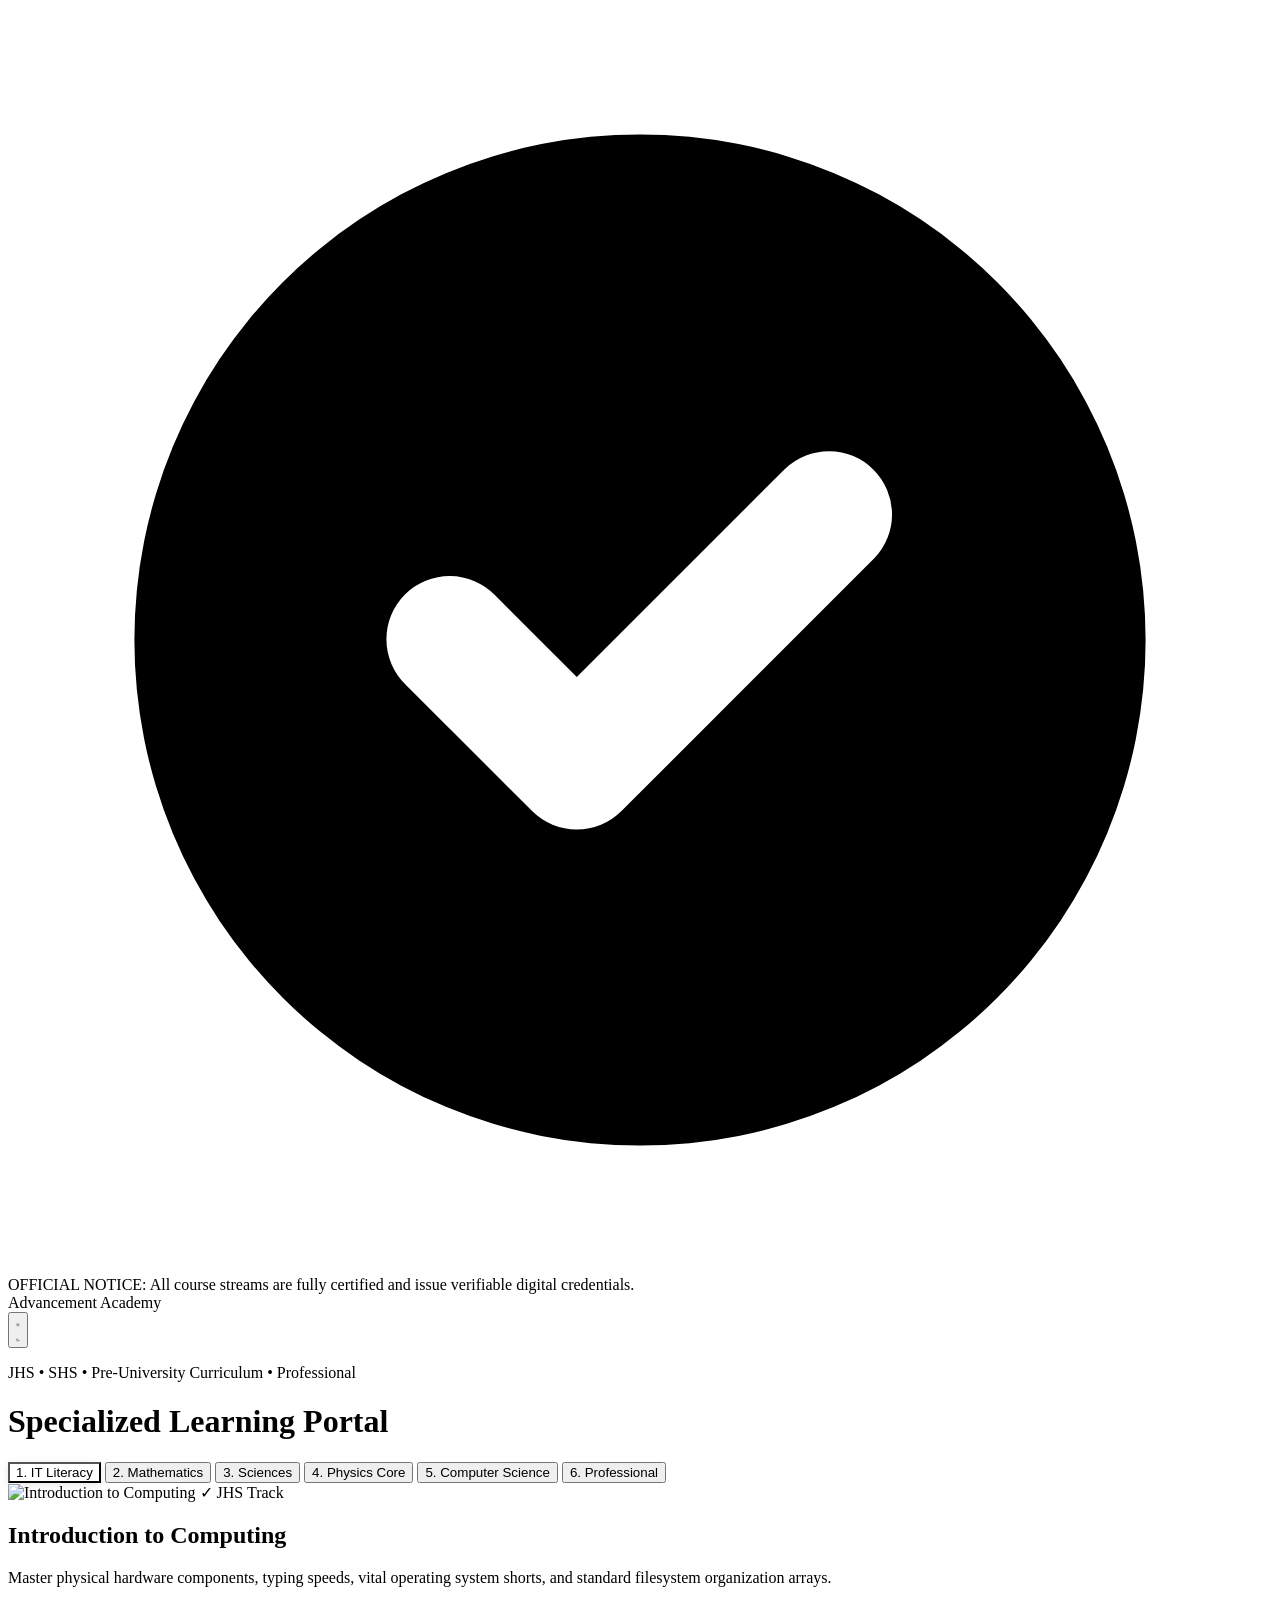
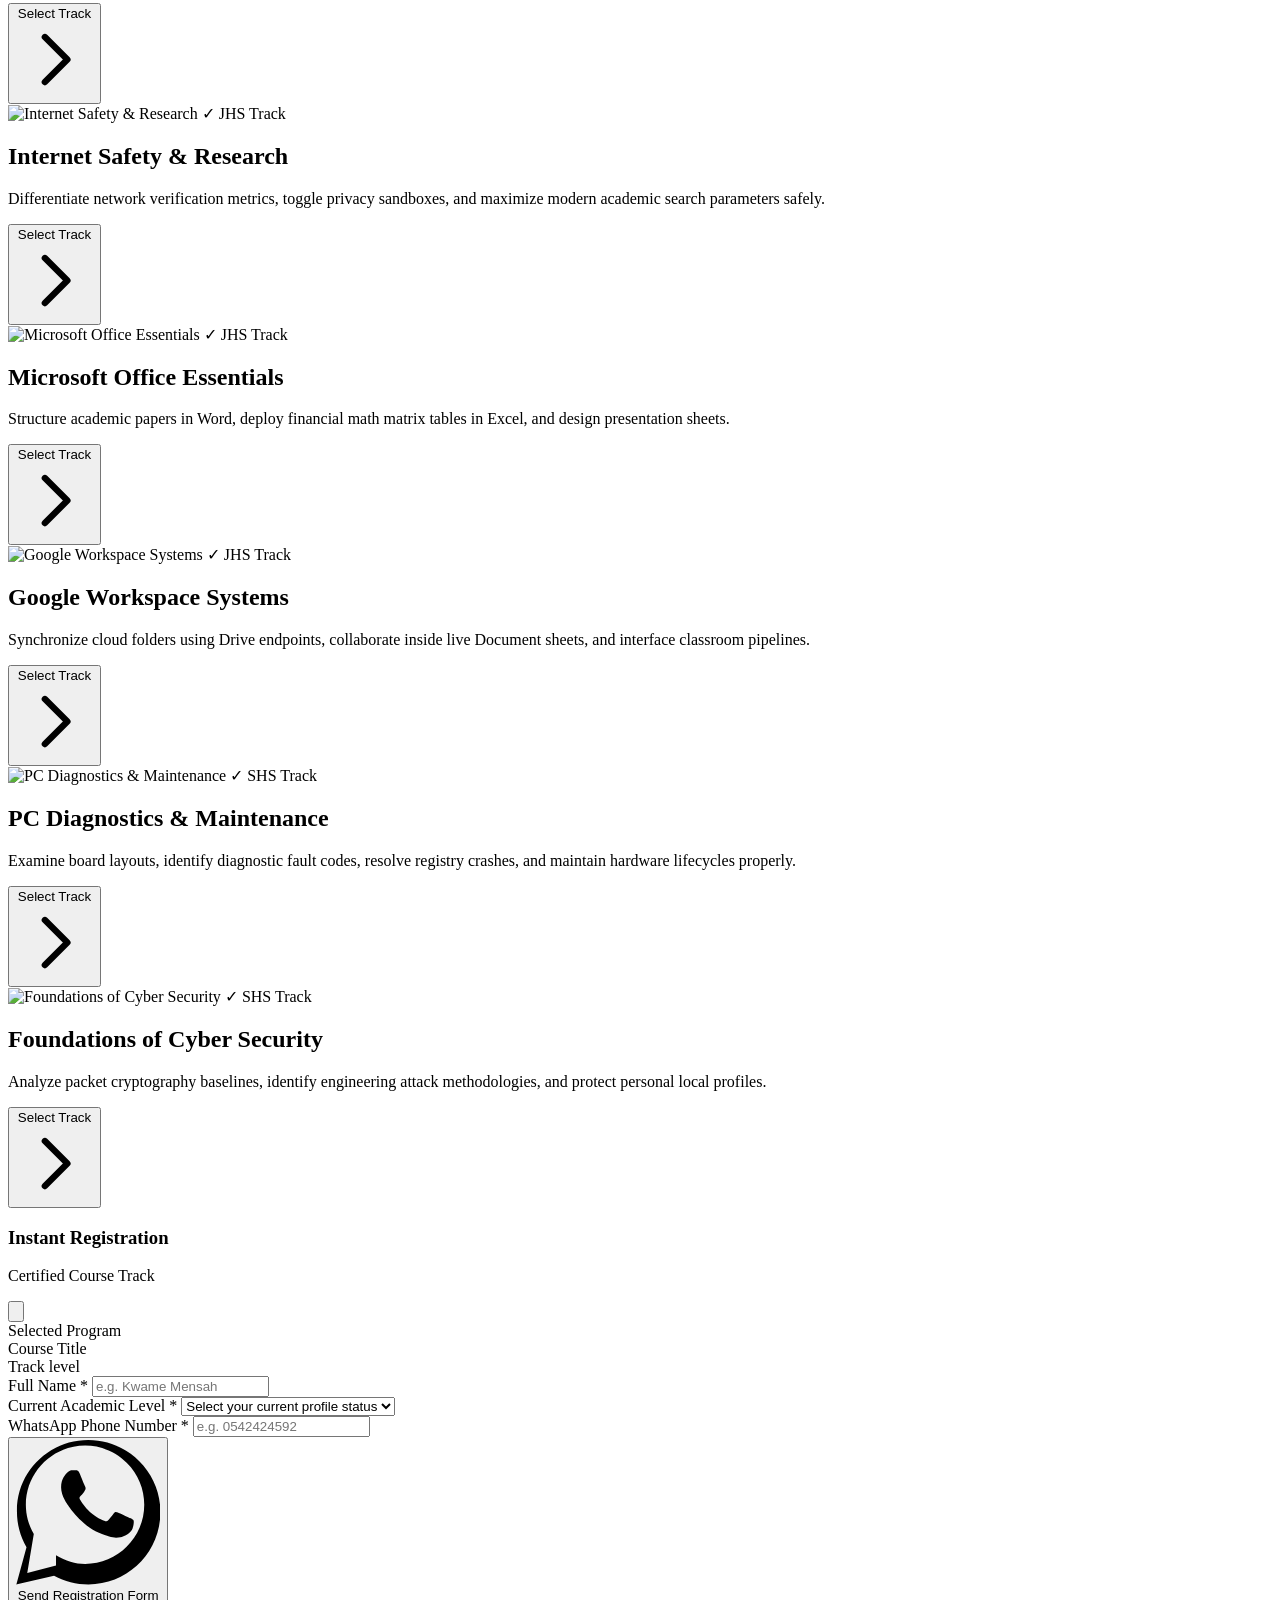
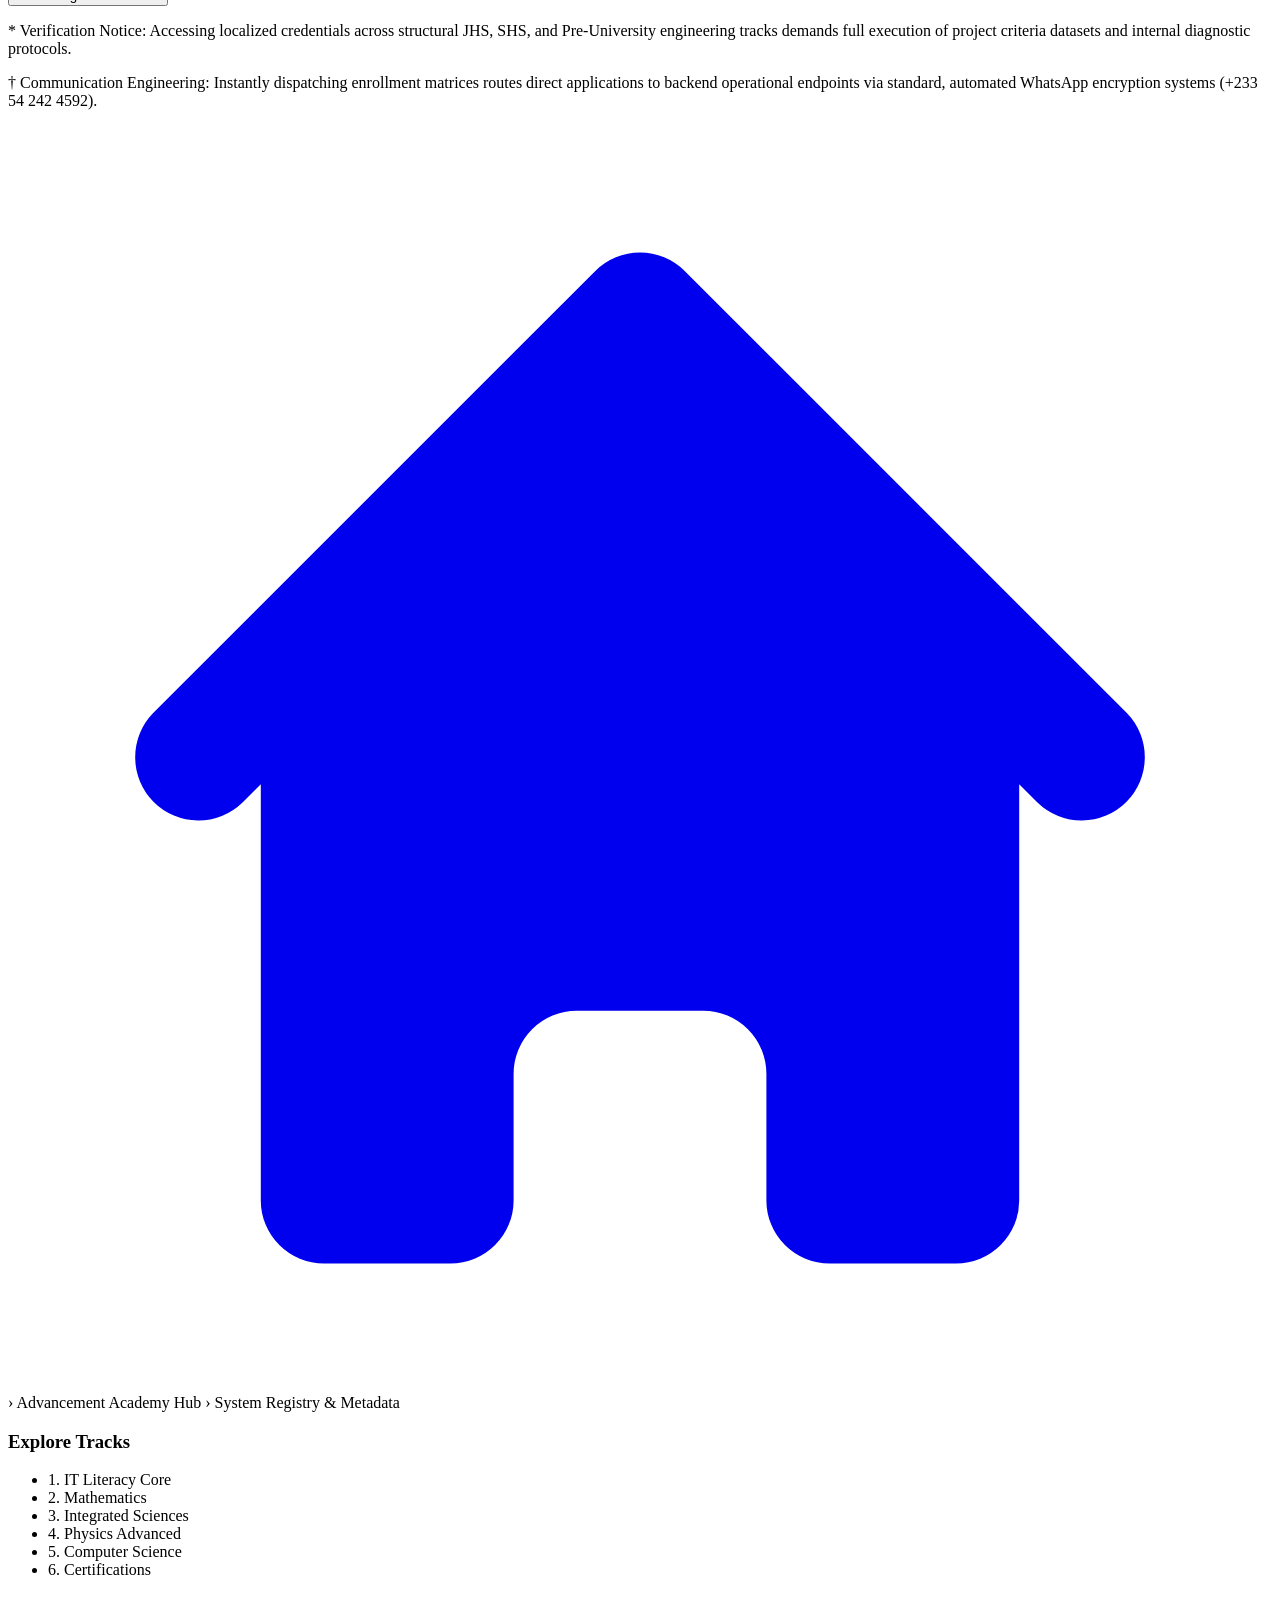
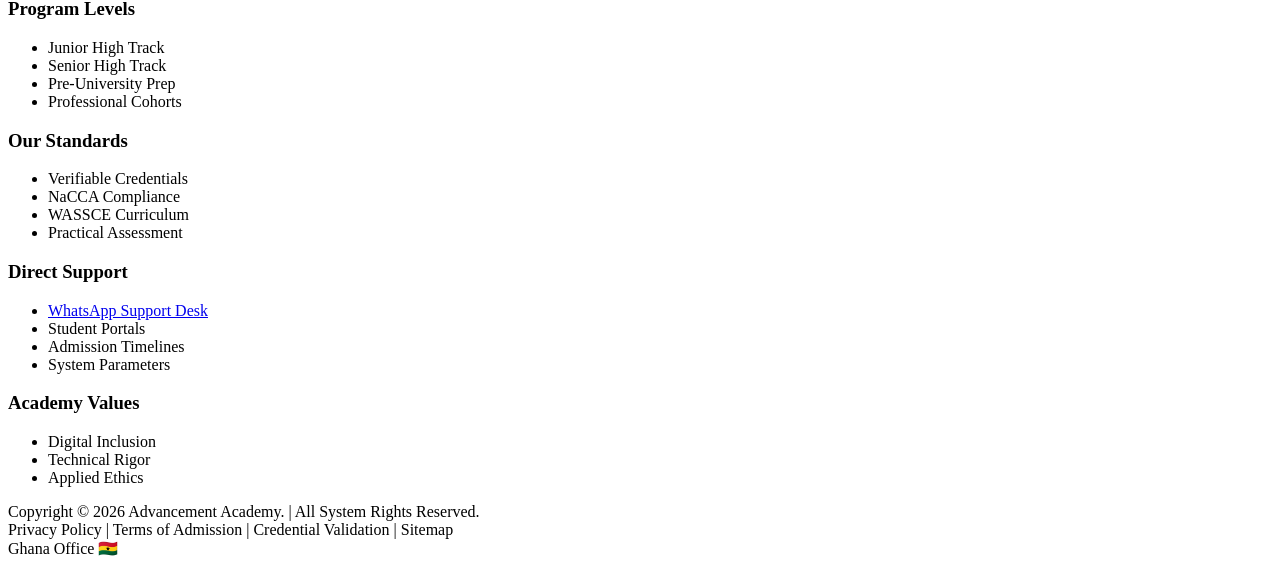
==== courses.html @ 8764e6cf "Add files via upload" ====
<!DOCTYPE html>
<html lang="en" class="scroll-behavior-smooth">
<head>
    <meta charset="UTF-8">
    <meta name="viewport" content="width=device-width, initial-scale=1.0">
    <title>Advancement Academy Hub</title>
    <script src="https://cdn.tailwindcss.com"></script>
    <link rel="shortcut icon" href="./logo.png" type="image/x-icon">
    <link rel="manifest" href="./manifest.json">
    <script>
        // Inline script to prevent theme flashing on load
        if (localStorage.getItem('theme') === 'dark' || (!('theme' in localStorage) && window.matchMedia('(prefers-color-scheme: dark)').matches)) {
            document.documentElement.classList.add('dark');
        } else {
            document.documentElement.classList.remove('dark');
        }
        
        tailwind.config = {
            darkMode: 'class',
            theme: {
                extend: {
                    fontFamily: {
                        sans: ['-apple-system', 'BlinkMacSystemFont', '"Segoe UI"', 'Roboto', 'Helvetica', 'Arial', 'sans-serif'],
                    },
                },
            },
        }
    </script>
    <style>
        .category-btn.active {
            background-color: #ffffff;
            color: #000000;
            box-shadow: 0 2px 8px rgba(0, 0, 0, 0.1);
        }
        .dark .category-btn.active {
            background-color: #2c2c2e;
            color: #ffffff;
            box-shadow: 0 2px 8px rgba(0, 0, 0, 0.4);
        }
        .scrollbar-none::-webkit-scrollbar { display: none; }
        .scrollbar-none { -ms-overflow-style: none; scrollbar-width: none; }

        

         /* Precision Micro-animations on interactive target vectors */
        .apple-footer-link {
            transition: color 0.25s cubic-bezier(0.25, 0.46, 0.45, 0.94), transform 0.2s cubic-bezier(0.25, 0.46, 0.45, 0.94);
            cursor: pointer;
        }
        .apple-footer-link:hover {
            transform: translateX(3px);
        }
        .scrollbar-none::-webkit-scrollbar { display: none; }
        .scrollbar-none { -ms-overflow-style: none; scrollbar-width: none; }

    </style>
</head>
<body class="bg-[#f5f5f7] dark:bg-[#1c1c1e] text-slate-900 dark:text-slate-100 font-sans antialiased pb-32 transition-colors duration-300">

    <div class="bg-blue-700 dark:bg-blue-900 text-white text-center py-3 px-4 text-xs font-semibold tracking-wide shadow-sm flex items-center justify-center gap-2">
        <svg class="w-4 h-4 text-yellow-400 fill-current shrink-0" viewBox="0 0 20 20"><path d="M10 2a8 8 0 100 16 8 8 0 000-16zm3.707 6.707l-4 4a1 1 0 01-1.414 0l-2-2a1 1 0 111.414-1.414L9 10.586l3.293-3.293a1 1 0 011.414 1.414z"/></svg>
        <span class="text-center">OFFICIAL NOTICE: All course streams are fully certified and issue verifiable digital credentials.</span>
    </div>

    <nav class="max-w-6xl mx-auto pt-6 px-4 sm:px-6 flex justify-between items-center">
        <div class="text-xs font-bold uppercase tracking-widest text-blue-600 dark:text-blue-400">
            Advancement Academy
        </div>
        <button onclick="toggleTheme()" class="p-2.5 bg-black/[0.04] dark:bg-white/[0.08] hover:bg-black/[0.08] dark:hover:bg-white/[0.15] rounded-full transition-all focus:outline-none" aria-label="Toggle Dark Mode">
            <svg id="theme-sun" class="w-5 h-5 text-yellow-400 hidden" fill="none" stroke="currentColor" stroke-width="2" viewBox="0 0 24 24"><path stroke-linecap="round" stroke-linejoin="round" d="M12 3v1m0 16v1m9-9h-1M4 12H3m15.364-6.364l-.707.707M6.343 17.657l-.707.707m12.728 0l-.707-.707M6.343 6.343l-.707-.707M14 12a2 2 0 11-4 0 2 2 0 014 0z"/></svg>
            <svg id="theme-moon" class="w-5 h-5 text-slate-700" fill="none" stroke="currentColor" stroke-width="2" viewBox="0 0 24 24"><path stroke-linecap="round" stroke-linejoin="round" d="M20.354 15.354A9 9 0 018.646 3.646 9.003 9.003 0 0012 21a9.003 9.003 0 008.354-5.646z"/></svg>
        </button>
    </nav>

    <header class="max-w-6xl mx-auto pt-8 px-4 sm:px-6 text-center md:text-left">
        <p class="text-xs font-bold uppercase tracking-wider text-slate-500 dark:text-slate-400 mb-1">JHS • SHS • Pre-University Curriculum • Professional</p>
        <h1 class="text-3xl sm:text-4xl md:text-5xl font-black tracking-tight mb-8 text-black dark:text-white">Specialized Learning Portal</h1>
        
        <div class="bg-black/[0.05] dark:bg-white/[0.05] p-1 rounded-2xl flex items-center gap-1 w-full overflow-x-auto scrollbar-none">
            <button onclick="filterCategory('it')" id="btn-it" class="category-btn active px-4 py-2.5 text-xs sm:text-sm font-semibold tracking-tight rounded-xl transition-all duration-200 focus:outline-none whitespace-nowrap flex-1 text-center">
                1. IT Literacy
            </button>
            <button onclick="filterCategory('math')" id="btn-math" class="category-btn text-slate-600 dark:text-slate-400 hover:text-black dark:hover:text-white px-4 py-2.5 text-xs sm:text-sm font-semibold tracking-tight rounded-xl transition-all duration-200 focus:outline-none whitespace-nowrap flex-1 text-center">
                2. Mathematics
            </button>
            <button onclick="filterCategory('science')" id="btn-science" class="category-btn text-slate-600 dark:text-slate-400 hover:text-black dark:hover:text-white px-4 py-2.5 text-xs sm:text-sm font-semibold tracking-tight rounded-xl transition-all duration-200 focus:outline-none whitespace-nowrap flex-1 text-center">
                3. Sciences
            </button>
            <button onclick="filterCategory('physics')" id="btn-physics" class="category-btn text-slate-600 dark:text-slate-400 hover:text-black dark:hover:text-white px-4 py-2.5 text-xs sm:text-sm font-semibold tracking-tight rounded-xl transition-all duration-200 focus:outline-none whitespace-nowrap flex-1 text-center">
                4. Physics Core
            </button>
            <button onclick="filterCategory('cs')" id="btn-cs" class="category-btn text-slate-600 dark:text-slate-400 hover:text-black dark:hover:text-white px-4 py-2.5 text-xs sm:text-sm font-semibold tracking-tight rounded-xl transition-all duration-200 focus:outline-none whitespace-nowrap flex-1 text-center">
                5. Computer Science
            </button>
            <button onclick="filterCategory('professional')" id="btn-professional" class="category-btn text-slate-600 dark:text-slate-400 hover:text-black dark:hover:text-white px-4 py-2.5 text-xs sm:text-sm font-semibold tracking-tight rounded-xl transition-all duration-200 focus:outline-none whitespace-nowrap flex-1 text-center">
                6. Professional
            </button>
        </div>
    </header>

    <main class="max-w-6xl mx-auto px-4 sm:px-6 mt-10">
        <div id="courses-grid" class="grid grid-cols-1 sm:grid-cols-2 lg:grid-cols-3 gap-6 sm:gap-8">
            </div>
    </main>

    <div id="form-modal" class="fixed inset-0 bg-black/70 backdrop-blur-md z-50 flex items-end sm:items-center justify-center p-0 sm:p-4 hidden opacity-0 transition-opacity duration-300">
        <div class="bg-white dark:bg-[#1a1a1c] w-full max-w-md rounded-t-3xl sm:rounded-3xl overflow-hidden shadow-2xl border-t sm:border border-black/10 dark:border-white/10 flex flex-col transform translate-y-full sm:translate-y-0 sm:scale-95 transition-transform duration-300" id="modal-content">
            
            <div class="px-6 py-5 border-b border-black/[0.08] dark:border-white/[0.08] flex justify-between items-center bg-white dark:bg-[#1a1a1c]">
                <div>
                    <h3 class="font-bold text-xl tracking-tight text-slate-900 dark:text-white">Instant Registration</h3>
                    <p class="text-xs text-emerald-600 dark:text-emerald-400 font-bold mt-0.5 flex items-center gap-1">
                        <span class="w-2 h-2 rounded-full bg-emerald-500 inline-block animate-pulse"></span> Certified Course Track
                    </p>
                </div>
                <button onclick="closeModal()" class="p-2 bg-black/[0.05] dark:bg-white/[0.05] hover:bg-black/[0.1] dark:hover:bg-white/[0.1] rounded-full transition-colors focus:outline-none">
                    <svg class="w-5 h-5 text-slate-700 dark:text-slate-300" fill="none" stroke="currentColor" viewBox="0 0 24 24"><path stroke-linecap="round" stroke-linejoin="round" stroke-width="2" d="M6 18L18 6M6 6l12 12"/></svg>
                </button>
            </div>

            <form id="whatsapp-admission-form" onsubmit="sendWhatsAppRegistration(event)" class="p-6 space-y-4 overflow-y-auto max-h-[80vh] sm:max-h-none">
                <div class="p-4 bg-[#f5f5f7] dark:bg-white/[0.04] rounded-2xl border border-black/[0.04] dark:border-white/[0.04]">
                    <label class="block text-xs font-bold text-slate-500 dark:text-slate-400 uppercase tracking-wider mb-1">Selected Program</label>
                    <div id="target-course-title" class="font-black text-base text-slate-900 dark:text-white">Course Title</div>
                    <div id="target-course-level" class="text-xs text-blue-600 dark:text-blue-400 font-bold mt-0.5">Track level</div>
                </div>

                <div>
                    <label class="block text-xs font-bold text-slate-700 dark:text-slate-300 mb-1.5" for="student-name">Full Name *</label>
                    <input type="text" id="student-name" required class="w-full px-4 py-3 bg-[#f5f5f7] dark:bg-neutral-800 border border-slate-200 dark:border-neutral-700 focus:border-blue-500 dark:focus:border-blue-400 rounded-xl text-sm focus:ring-1 focus:ring-blue-500 dark:text-white outline-none transition-all" placeholder="e.g. Kwame Mensah">
                </div>

                <div>
                    <label class="block text-xs font-bold text-slate-700 dark:text-slate-300 mb-1.5" for="student-level">Current Academic Level *</label>
                    <select id="student-level" required class="w-full px-4 py-3 bg-[#f5f5f7] dark:bg-neutral-800 border border-slate-200 dark:border-neutral-700 rounded-xl text-sm focus:ring-1 focus:ring-blue-500 dark:text-white outline-none transition-all">
                        <option value="" disabled selected>Select your current profile status</option>
                        <option value="Junior High School Student (JHS)">Junior High School (JHS)</option>
                        <option value="Senior High School Student (SHS)">Senior High School (SHS)</option>
                        <option value="Pre-University Candidate">Pre-University Candidate</option>
                        <option value="Working Professional">Working Professional</option>
                    </select>
                </div>

                <div>
                    <label class="block text-xs font-bold text-slate-700 dark:text-slate-300 mb-1.5" for="student-phone">WhatsApp Phone Number *</label>
                    <input type="tel" id="student-phone" required class="w-full px-4 py-3 bg-[#f5f5f7] dark:bg-neutral-800 border border-slate-200 dark:border-neutral-700 rounded-xl text-sm focus:ring-1 focus:ring-blue-500 dark:text-white outline-none transition-all" placeholder="e.g. 0542424592">
                </div>

                <div class="pt-2">
                    <button type="submit" class="w-full py-4 px-4 bg-emerald-600 hover:bg-emerald-500 text-white font-bold text-sm rounded-xl transition-all duration-200 flex items-center justify-center gap-2 shadow-md">
                        <svg class="w-5 h-5 fill-current shrink-0" viewBox="0 0 24 24"><path d="M.057 24l1.687-6.163c-1.041-1.804-1.588-3.849-1.587-5.946C.06 5.348 5.397.01 12.008.01c3.202.001 6.212 1.246 8.477 3.514 2.266 2.268 3.507 5.28 3.505 8.484-.004 6.657-5.34 11.997-11.953 11.997-2.005-.001-3.973-.502-5.713-1.455L0 24zm6.59-4.846c1.6.95 3.197 1.451 4.821 1.452 5.423 0 9.835-4.409 9.838-9.83c.002-2.626-1.02-5.094-2.879-6.956-1.857-1.863-4.322-2.887-6.947-2.888-5.426 0-9.838 4.412-9.842 9.835-.001 1.713.454 3.385 1.319 4.854L1.87 22.083l4.777-1.249zm12.311-6.155c-.297-.149-1.758-.867-2.03-.967-.273-.099-.471-.148-.67.15-.197.297-.767.966-.94 1.164-.173.199-.347.223-.644.075-.297-.15-1.255-.462-2.39-1.475-.883-.788-1.48-1.761-1.653-2.059-.173-.297-.018-.458.13-.606.134-.133.297-.347.446-.521.151-.174.2-.298.3-.496.099-.198.05-.371-.025-.521-.075-.148-.67-1.613-.918-2.21-.242-.584-.487-.504-.67-.514-.172-.008-.371-.01-.57-.01-.198 0-.52.074-.792.372-.272.297-1.04 1.016-1.04 2.479 0 1.462 1.065 2.875 1.213 3.074.149.198 2.095 3.2 5.076 4.487.709.306 1.263.489 1.694.626.712.226 1.36.194 1.872.118.571-.085 1.758-.719 2.006-1.413.248-.695.248-1.29.173-1.414-.074-.124-.272-.223-.57-.372z"/></svg>
                        Send Registration Form
                    </button>
                </div>
            </form>
        </div>
    </div>

    <!-- BEGIN STANDALONE APPLE-STYLE DARK FOOTER -->
    <footer class="w-full bg-[#1c1c1e] text-[#f5f5f7]/50 text-[12px] font-normal border-t border-neutral-800 antialiased font-sans transition-all duration-300">
        <div class="max-w-6xl mx-auto px-4 sm:px-6 pt-8 pb-12">
            
            <!-- Legal Compliance / Fine Print Footnotes -->
            <section class="space-y-3 pb-6 border-b border-neutral-800 tracking-tight leading-relaxed text-[#f5f5f7]/35">
                <p>* Verification Notice: Accessing localized credentials across structural JHS, SHS, and Pre-University engineering tracks demands full execution of project criteria datasets and internal diagnostic protocols.</p>
                <p>† Communication Engineering: Instantly dispatching enrollment matrices routes direct applications to backend operational endpoints via standard, automated WhatsApp encryption systems (+233 54 242 4592).</p>
            </section>

            <!-- Apple-Style Interactive Hierarchical Breadcrumb Trail -->
            <div class="py-5 flex items-center flex-wrap gap-2 text-[#f5f5f7]/70">
                <a href="#" class="hover:text-blue-400 transition-colors duration-200">
                    <svg class="w-3.5 h-3.5" fill="currentColor" viewBox="0 0 20 20">
                        <path d="M10.707 2.293a1 1 0 00-1.414 0l-7 7a1 1 0 001.414 1.414L4 10.414V17a1 1 0 001 1h2a1 1 0 001-1v-2a1 1 0 011-1h2a1 1 0 011 1v2a1 1 0 001 1h2a1 1 0 001-1v-6.586l.293.293a1 1 0 001.414-1.414l-7-7z"/>
                    </svg>
                </a>
                <span class="text-neutral-700 select-none">›</span>
                <span class="font-medium text-white">Advancement Academy Hub</span>
                <span class="text-neutral-700 select-none">›</span>
                <span class="text-[#f5f5f7]/35">System Registry & Metadata</span>
            </div>

            <!-- Directory Node Grid Structure -->
            <div class="grid grid-cols-2 md:grid-cols-5 gap-8 py-8 border-b border-neutral-800">
                
                <!-- Category Grouping 1: Explore Tracks -->
                <div class="space-y-4">
                    <h3 class="font-bold text-white tracking-tight text-[13px]">Explore Tracks</h3>
                    <ul class="space-y-2.5">
                        <li><span onclick="openLegalModal('it_core')" class="apple-footer-link block hover:text-blue-400">1. IT Literacy Core</span></li>
                        <li><span onclick="openLegalModal('math')" class="apple-footer-link block hover:text-blue-400">2. Mathematics</span></li>
                        <li><span onclick="openLegalModal('sciences')" class="apple-footer-link block hover:text-blue-400">3. Integrated Sciences</span></li>
                        <li><span onclick="openLegalModal('physics')" class="apple-footer-link block hover:text-blue-400">4. Physics Advanced</span></li>
                        <li><span onclick="openLegalModal('cs')" class="apple-footer-link block hover:text-blue-400">5. Computer Science</span></li>
                        <li><span onclick="openLegalModal('certifications')" class="apple-footer-link block hover:text-blue-400">6. Certifications</span></li>
                    </ul>
                </div>

                <!-- Category Grouping 2: Program Levels -->
                <div class="space-y-4">
                    <h3 class="font-bold text-white tracking-tight text-[13px]">Program Levels</h3>
                    <ul class="space-y-2.5">
                        <li><span onclick="openLegalModal('jhs_track')" class="apple-footer-link block hover:text-blue-400">Junior High Track</span></li>
                        <li><span onclick="openLegalModal('shs_track')" class="apple-footer-link block hover:text-blue-400">Senior High Track</span></li>
                        <li><span onclick="openLegalModal('pre_uni')" class="apple-footer-link block hover:text-blue-400">Pre-University Prep</span></li>
                        <li><span onclick="openLegalModal('professional_cohorts')" class="apple-footer-link block hover:text-blue-400">Professional Cohorts</span></li>
                    </ul>
                </div>

                <!-- Category Grouping 3: Our Standards -->
                <div class="space-y-4">
                    <h3 class="font-bold text-white tracking-tight text-[13px]">Our Standards</h3>
                    <ul class="space-y-2.5">
                        <li><span onclick="openLegalModal('validation')" class="apple-footer-link block hover:text-blue-400">Verifiable Credentials</span></li>
                        <li><span onclick="openLegalModal('nacca')" class="apple-footer-link block hover:text-blue-400">NaCCA Compliance</span></li>
                        <li><span onclick="openLegalModal('wassce')" class="apple-footer-link block hover:text-blue-400">WASSCE Curriculum</span></li>
                        <li><span onclick="openLegalModal('practical_assess')" class="apple-footer-link block hover:text-blue-400">Practical Assessment</span></li>
                    </ul>
                </div>

                <!-- Category Grouping 4: Direct Support -->
                <div class="space-y-4">
                    <h3 class="font-bold text-white tracking-tight text-[13px]">Direct Support</h3>
                    <ul class="space-y-2.5">
                        <li><a href="https://wa.me/233542424592" target="_blank" class="apple-footer-link block font-semibold text-emerald-400 hover:underline">WhatsApp Support Desk</a></li>
                        <li><span onclick="openLegalModal('student_portals')" class="apple-footer-link block hover:text-blue-400">Student Portals</span></li>
                        <li><span onclick="openLegalModal('admission_timelines')" class="apple-footer-link block hover:text-blue-400">Admission Timelines</span></li>
                        <li><span onclick="openLegalModal('system_parameters')" class="apple-footer-link block hover:text-blue-400">System Parameters</span></li>
                    </ul>
                </div>

                <!-- Category Grouping 5: Academy Values -->
                <div class="space-y-4">
                    <h3 class="font-bold text-white tracking-tight text-[13px]">Academy Values</h3>
                    <ul class="space-y-2.5">
                        <li><span onclick="openLegalModal('digital_inclusion')" class="apple-footer-link block hover:text-blue-400">Digital Inclusion</span></li>
                        <li><span onclick="openLegalModal('technical_rigor')" class="apple-footer-link block hover:text-blue-400">Technical Rigor</span></li>
                        <li><span onclick="openLegalModal('applied_ethics')" class="apple-footer-link block hover:text-blue-400">Applied Ethics</span></li>
                    </ul>
                </div>
            </div>

            <!-- Bottom Legal Bar & Metadata Controls -->
            <div class="pt-6 flex flex-col lg:flex-row lg:justify-between lg:items-center gap-4 text-[#f5f5f7]/35 tracking-tight">
                <div class="flex flex-col md:flex-row md:items-center gap-1.5 md:gap-3">
                    <span class="text-white font-medium cursor-pointer hover:text-blue-400 transition-colors" onclick="openLegalModal('rights')">Copyright © 2026 Advancement Academy.</span>
                    <span class="hidden md:inline text-neutral-800 font-light">|</span>
                    <span class="cursor-pointer hover:text-white transition-colors" onclick="openLegalModal('rights')">All System Rights Reserved.</span>
                </div>
                
                <!-- Internal Regulatory Legal Matrix Anchors -->
                <div class="flex flex-wrap items-center gap-x-3 gap-y-1 text-[#f5f5f7]/40">
                    <span class="cursor-pointer hover:underline hover:text-white transition-colors" onclick="openLegalModal('privacy')">Privacy Policy</span>
                    <span class="text-neutral-800 select-none">|</span>
                    <span class="cursor-pointer hover:underline hover:text-white transition-colors" onclick="openLegalModal('admission')">Terms of Admission</span>
                    <span class="text-neutral-800 select-none">|</span>
                    <span class="cursor-pointer hover:underline hover:text-white transition-colors" onclick="openLegalModal('validation')">Credential Validation</span>
                    <span class="text-neutral-800 select-none">|</span>
                    <span class="cursor-pointer hover:underline hover:text-white transition-colors" onclick="openLegalModal('sitemap')">Sitemap</span>
                </div>

                <!-- Local Regional Coordinates Anchor -->
                <div class="font-medium text-neutral-300 text-left lg:text-right">
                    Ghana Office <span class="text-neutral-600 ml-1 select-none">🇬🇭</span>
                </div>
            </div>

        </div>
    </footer>
    <!-- END STANDALONE APPLE-STYLE DARK FOOTER -->




    <script>
        const WHATSAPP_PHONE_NUMBER = "233542424592";

        const coursesData = {
            it: [
                { title: "Introduction to Computing", level: "JHS Track", desc: "Master physical hardware components, typing speeds, vital operating system shorts, and standard filesystem organization arrays.", img: "https://images.unsplash.com/photo-1547082299-de196ea013d6?w=600&auto=format&fit=crop&q=80" },
                { title: "Internet Safety & Research", desc: "Differentiate network verification metrics, toggle privacy sandboxes, and maximize modern academic search parameters safely.", level: "JHS Track", img: "https://images.unsplash.com/photo-1544197150-b99a580bb7a8?w=600&auto=format&fit=crop&q=80" },
                { title: "Microsoft Office Essentials", desc: "Structure academic papers in Word, deploy financial math matrix tables in Excel, and design presentation sheets.", level: "JHS Track", img: "https://images.unsplash.com/photo-1531403009284-440f080d1e12?w=600&auto=format&fit=crop&q=80" },
                { title: "Google Workspace Systems", desc: "Synchronize cloud folders using Drive endpoints, collaborate inside live Document sheets, and interface classroom pipelines.", level: "JHS Track", img: "https://images.unsplash.com/photo-1581091226825-a6a2a5aee158?w=600&auto=format&fit=crop&q=80" },
                { title: "PC Diagnostics & Maintenance", desc: "Examine board layouts, identify diagnostic fault codes, resolve registry crashes, and maintain hardware lifecycles properly.", level: "SHS Track", img: "https://images.unsplash.com/photo-1591799264318-7e6ef8ddb7ea?w=600&auto=format&fit=crop&q=80" },
                { title: "Foundations of Cyber Security", desc: "Analyze packet cryptography baselines, identify engineering attack methodologies, and protect personal local profiles.", level: "SHS Track", img: "https://images.unsplash.com/photo-1550751827-4bd374c3f58b?w=600&auto=format&fit=crop&q=80" }
            ],
            math: [
                { title: "JHS Core Number Operations", level: "JHS Track", desc: "Govern fractional divisions, percentage matrix expansions, sets structures, and structural numeric properties under NaCCA specifications.", img: "https://images.unsplash.com/photo-1635070041078-e363dbe005cb?w=600&auto=format&fit=crop&q=80" },
                { title: "JHS Expressions & Equations", level: "JHS Track", desc: "Formulate simple linear relations, balance balanced algebraic configurations, and analyze coordinate mapping formulas.", img: "https://images.unsplash.com/photo-1453733190148-c44698c26588?w=600&auto=format&fit=crop&q=80" },
                { title: "SHS Core: Sets & Surds", level: "SHS Core Math", desc: "Master three-variable Venn mapping formulas, radical expressions simplification patterns, and rationalization parameters for WASSCE fields.", img: "https://images.unsplash.com/photo-1509228468518-180dd4864904?w=600&auto=format&fit=crop&q=80" },
                { title: "SHS Core: Algebraic Processes", level: "SHS Core Math", desc: "Resolve complex concurrent simultaneous functions, determine parabolic roots, and change variables systematically.", img: "https://images.unsplash.com/photo-1543269865-cbf427effbad?w=600&auto=format&fit=crop&q=80" },
                { title: "SHS Core: Plane Geometry", level: "SHS Core Math", desc: "Evaluate angular circle structures, trigonometry heights, angular displacement calculations, and geometric polygon definitions.", img: "https://images.unsplash.com/photo-1516321318423-f06f85e504b3?w=600&auto=format&fit=crop&q=80" },
                { title: "SHS Elective: Coordinate Geometry", level: "SHS Elective Math", desc: "Analyze vector loci parameters, calculate gradient tracking perpendicular lines, and chart absolute circle properties.", img: "https://images.unsplash.com/photo-1596495578065-6e07cf002d31?w=600&auto=format&fit=crop&q=80" },
                { title: "SHS Elective: Calculus Foundations", level: "SHS Elective Math", desc: "Trace first-principle differentiation paths, resolve quotient rules, and determine graphical integration spaces.", img: "https://images.unsplash.com/photo-1534224039826-c7a0dea0e66a?w=600&auto=format&fit=crop&q=80" }
            ],
            science: [
                { title: "JHS Integrated Science: Ecosystems", level: "JHS Science", desc: "Examine biological communities, structural food grid webs, nutrient replenishment, and public environmental standard metrics.", img: "https://images.unsplash.com/photo-1530026405186-ed1ea0ac7a63?w=600&auto=format&fit=crop&q=80" },
                { title: "JHS Integrated Science: Chemistry Basics", level: "JHS Science", desc: "Introduction to sorting basic substances, tracking simple color metrics via pH scales, and tracking agricultural properties.", img: "https://images.unsplash.com/photo-1614963326505-843867e2d73a?w=600&auto=format&fit=crop&q=80" },
                { title: "SHS Core Science: Carbon Systems", level: "SHS Core Science", desc: "Identify functional hydrocarbon groups, manage fossil distillation parameters, and balance complex organic formulas.", img: "https://images.unsplash.com/photo-1603126857599-f6e157fa2fe6?w=600&auto=format&fit=crop&q=80" },
                { title: "SHS Core Science: Human Genetics", level: "SHS Core Science", desc: "Track hereditary genotype variances, configure mitosis charts, and evaluate physiological mutation curves.", img: "https://images.unsplash.com/photo-1532187863486-abf9d39d6618?w=600&auto=format&fit=crop&q=80" },
                { title: "SHS Elective Biology: Cell Structures", level: "SHS Elective Bio", desc: "Isolate cellular diffusion membranes, measure passive transport forces, and chart complex enzymatic conversion models.", img: "https://images.unsplash.com/photo-1576086213369-97a306d36557?w=600&auto=format&fit=crop&q=80" },
                { title: "SHS Elective Chemistry: Shell Orbitals", level: "SHS Elective Chem", desc: "Map electron shell arrays, map periodic patterns, determine bond hybrid models, and configure element matrix charts.", img: "https://images.unsplash.com/photo-1532187643603-ba119ca4109e?w=600&auto=format&fit=crop&q=80" }
            ],
            physics: [
                { title: "Introduction to Matter & Metrics", desc: "Study physical constants, convert metric measurements, and chart phase boundaries among solids, liquids, and vapors.", level: "JHS Track", img: "https://images.unsplash.com/photo-1461360370896-922624d12aa1?w=600&auto=format&fit=crop&q=80" },
                { title: "Basic Energy Conversions", desc: "Calculate mechanical transformations, conversion laws, thermal movements, and basic circuit loops from early grids.", level: "JHS Track", img: "https://images.unsplash.com/photo-1507668077129-56e32842fceb?w=600&auto=format&fit=crop&q=80" },
                { title: "Kinematics & Force Dynamics", desc: "Chart displacement curves, apply gravitational constant formulas, and deploy Newton's equations ($F=ma$).", level: "SHS Track", img: "https://images.unsplash.com/photo-1518609878373-06d740f60d8b?w=600&auto=format&fit=crop&q=80" },
                { title: "Ohm's Law & Circuit Infrastructures", desc: "Evaluate resistor configuration metrics, internal electrical potentials ($V=IR$), and loop current maps cleanly.", level: "SHS Track", img: "https://images.unsplash.com/photo-1535320903710-d993d3d77d29?w=600&auto=format&fit=crop&q=80" },
                { title: "Classical Fields & Electrostatics", desc: "Deploy Coulomb fields across point charges, determine dialectic metrics, and construct energy capacitance models.", level: "Pre-University", img: "https://images.unsplash.com/photo-1518241353330-0f7941c2d9b5?w=600&auto=format&fit=crop&q=80" }
            ],
            cs: [
                { title: "Visual Logic Blocks (Scratch)", desc: "Build structural logical branching paths, loops, arrays, and variables inside graphic game environments.", level: "JHS CS Track", img: "https://images.unsplash.com/photo-1607799279861-4dd421887fb3?w=600&auto=format&fit=crop&q=80" },
                { title: "Python Software Engineering", desc: "Develop console tools with structural arrays, manage conditional trees, declare arguments, and manage document endpoints.", level: "SHS CS Track", img: "https://images.unsplash.com/photo-1526374965328-7f61d4dc18c5?w=600&auto=format&fit=crop&q=80" },
                { title: "Web Architectures (JS/CSS)", desc: "Deploy custom site frames, compile styling configurations, and execute basic local data object operations.", level: "SHS CS Track", img: "https://images.unsplash.com/photo-1621839673705-6837da52401e?w=600&auto=format&fit=crop&q=80" },
                { title: "Object-Oriented Design (Java/C++)", desc: "Master encapsulated classes, inheritance parameters, polymorphism models, and optimize runtime engineering configurations.", level: "Pre-University CS", img: "https://images.unsplash.com/photo-1517694712202-14dd9538aa97?w=600&auto=format&fit=crop&q=80" },
                { title: "Data Structures & Big-O Notation", desc: "Evaluate linked allocation frames, search tree models, and analyze computational complexities ($O(n \\log n)$) perfectly.", level: "Pre-University CS", img: "https://images.unsplash.com/photo-1618401471353-b98aedd07871?w=600&auto=format&fit=crop&q=80" }
            ],
            professional: [
                { title: "Crisis Triage & Recovery Paths", level: "Systemic Situation", desc: "Organize architecture rollback plans, coordinate major infrastructure failures, and structure status loops cleanly.", img: "https://images.unsplash.com/photo-1600132806370-bf17e65e942f?w=600&auto=format&fit=crop&q=80" },
                { title: "Incident Management (ITIL Engine)", level: "Systemic Situation", desc: "Build helpdesk tiers, verify response times, balance operations metrics, and handle organizational changes.", img: "https://images.unsplash.com/photo-1454165804606-c3d57bc86b40?w=600&auto=format&fit=crop&q=80" },
                { title: "CompTIA A+ Platform Core", level: "Certification Prep", desc: "Complete training track mapping client kernels, configuration steps, registry repairs, and setup models.", img: "https://images.unsplash.com/photo-1517694712202-14dd9538aa97?w=600&auto=format&fit=crop&q=80" },
                { title: "Cisco CCNA Route Configuration", level: "Certification Prep", desc: "Establish terminal control over virtual networks, configure routing protocols, and design firewall rules.", img: "https://images.unsplash.com/photo-1544383835-bda2bc66a55d?w=600&auto=format&fit=crop&q=80" }
            ]
        };

        function renderCourses(category) {
            const grid = document.getElementById('courses-grid');
            grid.innerHTML = ''; 

            coursesData[category].forEach((course) => {
                let badgeStyle = "bg-green-100 text-green-900 dark:bg-green-950 dark:text-green-200 border-green-200 dark:border-green-800";
                if(course.level.includes("SHS") || course.level.includes("Core")) {
                    badgeStyle = "bg-orange-100 text-orange-900 dark:bg-orange-950 dark:text-orange-200 border-orange-200 dark:border-orange-800";
                }
                if(course.level.includes("Elective") || course.level.includes("Bio") || course.level.includes("Chem")) {
                    badgeStyle = "bg-red-100 text-red-900 dark:bg-red-950 dark:text-red-200 border-red-200 dark:border-red-800";
                }
                if(course.level.includes("Pre-University")) {
                    badgeStyle = "bg-purple-100 text-purple-900 dark:bg-purple-950 dark:text-purple-200 border-purple-200 dark:border-purple-800";
                }
                if(course.level === "Systemic Situation") {
                    badgeStyle = "bg-blue-100 text-blue-900 dark:bg-blue-950 dark:text-blue-200 border-blue-200 dark:border-blue-800";
                }
                if(course.level === "Certification Prep") {
                    badgeStyle = "bg-indigo-100 text-indigo-900 dark:bg-indigo-950 dark:text-indigo-200 border-indigo-200 dark:border-indigo-800";
                }

                const card = document.createElement('div');
                card.className = "bg-white dark:bg-[#2c2c2e] rounded-3xl overflow-hidden border border-slate-200 dark:border-neutral-800 shadow-sm flex flex-col group hover:shadow-md transition-all duration-300";
                
                card.innerHTML = `
                    <div class="h-48 overflow-hidden relative bg-slate-100 dark:bg-neutral-800">
                        <img src="${course.img}" alt="${course.title}" loading="lazy" class="w-full h-full object-cover group-hover:scale-102 transition-transform duration-500" onerror="this.onerror=null; this.src='https://images.unsplash.com/photo-1516321318423-f06f85e504b3?w=600';">
                        <span class="absolute top-4 left-4 text-[11px] font-bold px-2.5 py-1 rounded-full border backdrop-blur-md shadow-sm ${badgeStyle}">
                            ✓ ${course.level}
                        </span>
                    </div>
                    <div class="p-6 flex-1 flex flex-col justify-between">
                        <div class="mb-6">
                            <h2 class="font-bold text-xl leading-snug mb-2 tracking-tight text-slate-900 dark:text-white">${course.title}</h2>
                            <p class="text-sm text-slate-600 dark:text-slate-300 leading-relaxed line-clamp-3">${course.desc}</p>
                        </div>
                        <button onclick="openModal('${course.title}', '${course.level}')" class="w-full py-3 px-4 bg-slate-100 dark:bg-neutral-800 hover:bg-emerald-600 dark:hover:bg-emerald-600 text-slate-900 dark:text-white hover:text-white dark:hover:text-white font-bold text-sm rounded-xl transition-all duration-150 flex items-center justify-center gap-1.5 focus:outline-none">
                            Select Track
                            <svg class="w-4 h-4" fill="none" stroke="currentColor" viewBox="0 0 24 24"><path stroke-linecap="round" stroke-linejoin="round" stroke-width="2" d="M9 5l7 7-7 7"/></svg>
                        </button>
                    </div>
                `;
                grid.appendChild(card);
            });
        }

        function filterCategory(category) {
            document.querySelectorAll('.category-btn').forEach(btn => {
                btn.classList.remove('active');
                btn.classList.add('text-slate-600', 'dark:text-slate-400');
            });
            
            const activeBtn = document.getElementById(`btn-${category}`);
            activeBtn.classList.add('active');
            activeBtn.classList.remove('text-slate-600', 'dark:text-slate-400');
            
            renderCourses(category);
        }

        function openModal(courseTitle, courseLevel) {
            const modal = document.getElementById('form-modal');
            const content = document.getElementById('modal-content');
            
            document.getElementById('target-course-title').innerText = courseTitle;
            document.getElementById('target-course-level').innerText = `Track: ${courseLevel}`;
            document.getElementById('whatsapp-admission-form').reset();

            modal.classList.remove('hidden');
            setTimeout(() => {
                modal.classList.remove('opacity-0');
                content.classList.remove('translate-y-full', 'sm:scale-95');
            }, 10);
        }

        function closeModal() {
            const modal = document.getElementById('form-modal');
            const content = document.getElementById('modal-content');
            
            modal.classList.add('opacity-0');
            content.classList.add('translate-y-full', 'sm:scale-95');
            setTimeout(() => {
                modal.classList.add('hidden');
            }, 300);
        }

        function sendWhatsAppRegistration(event) {
            event.preventDefault();
            const selectedCourse = document.getElementById('target-course-title').innerText;
            const courseTrack = document.getElementById('target-course-level').innerText;
            const studentName = document.getElementById('student-name').value;
            const academicStatus = document.getElementById('student-level').value;
            const studentPhone = document.getElementById('student-phone').value;

            const textMessage = `*NEW ADMISSION APPLICATION*\n\n` +
                                `📚 *Course:* ${selectedCourse}\n` +
                                `🏷️ *${courseTrack}*\n\n` +
                                `👤 *Name:* ${studentName}\n` +
                                `🎓 *Level:* ${academicStatus}\n` +
                                `📞 *WhatsApp:* ${studentPhone}\n\n` +
                                `_Sent via Academy Dashboard System._`;

            window.open(`https://wa.me/${WHATSAPP_PHONE_NUMBER}?text=${encodeURIComponent(textMessage)}`, '_blank');
            closeModal();
        }

        function toggleTheme() {
            const doc = document.documentElement;
            const sunIcon = document.getElementById('theme-sun');
            const moonIcon = document.getElementById('theme-moon');
            
            if (doc.classList.contains('dark')) {
                doc.classList.remove('dark');
                localStorage.setItem('theme', 'light');
                sunIcon.classList.add('hidden');
                moonIcon.classList.remove('hidden');
            } else {
                doc.classList.add('dark');
                localStorage.setItem('theme', 'dark');
                sunIcon.classList.remove('hidden');
                moonIcon.classList.add('hidden');
            }
        }

        // Initialize UI states cleanly
        window.addEventListener('DOMContentLoaded', () => {
            renderCourses('it');
            const sunIcon = document.getElementById('theme-sun');
            const moonIcon = document.getElementById('theme-moon');
            if (document.documentElement.classList.contains('dark')) {
                sunIcon.classList.remove('hidden');
                moonIcon.classList.add('hidden');
            }
        });




        const legalContent = {
            // EXPLORE TRACKS
            it_core: {
                title: "1. IT Literacy Core",
                body: `
                    <p class="font-semibold text-white">Fundamental Digital Workspaces</p>
                    <p>Our foundational computing stream builds functional speed and hardware precision. Students explore filesystem architecture, local system configurations, and advanced keyboard shortcuts.</p>
                    <p>The core curriculum includes in-depth mastery of professional production packages like Microsoft Office Essentials and integrated cloud tools via Google Workspace pipelines.</p>
                `
            },
            math: {
                title: "2. Mathematics Track",
                body: `
                    <p class="font-semibold text-white">Analytical Reasoning & Quant Fundamentals</p>
                    <p>Designed to break down structural obstacles in quantitative learning, our mathematics tracks bridge fundamental operations with complex elective calculus.</p>
                    <p>Students cover operations on sets, fractional arrays, algebraic expressions, plane geometry variables, coordinate grids, and first-principle differentiation frameworks.</p>
                `
            },
            sciences: {
                title: "3. Integrated Sciences Track",
                body: `
                    <p class="font-semibold text-white">Empirical Analysis & Natural Systems</p>
                    <p>This stream tracks physical, organic, and life sciences through structured experimentation. Core concepts guide students through ecosystem layouts, balance vectors in food webs, and elementary chemistry parameters.</p>
                    <p>Advanced modules step up to structural organic systems, carbon hybrids, and cell division tracking matrices.</p>
                `
            },
            physics: {
                title: "4. Physics Advanced Track",
                body: `
                    <p class="font-semibold text-white">Classical Fields, Mechanics & Electronics</p>
                    <p>An intensive track focusing on standard physical variables and laws. Topics run through metric conversions, kinematic properties, and Newton’s equations of motion.</p>
                    <p>Advanced practical sessions introduce Ohm’s law circuit structures, energy capacitance models, and Coulomb field metrics for point-charge parameters.</p>
                `
            },
            cs: {
                title: "5. Computer Science Track",
                body: `
                    <p class="font-semibold text-white">Computational Logic & Software Engineering</p>
                    <p>A rigorous track moving from visual algorithm blocks (Scratch) up to syntax-driven software architectures.</p>
                    <p>Students build data pipelines in Python, deploy frontend Web Architectures, and practice Object-Oriented Principles in Java/C++ alongside runtime asymptotic complexity analysis ($O(n)$ notation).</p>
                `
            },
            certifications: {
                title: "6. Professional Certifications",
                body: `
                    <p class="font-semibold text-white">Industry-Recognized Career Credentials</p>
                    <p>Targeted training tracks built for global enterprise validation. This module preps students for professional vendor exams including the CompTIA A+ hardware pipeline and Cisco Certified Network Associate (CCNA) configurations.</p>
                    <p>Practical focus includes live router terminals, subnet masking arrays, and firewall protection rule setups.</p>
                `
            },

            // PROGRAM LEVELS
            jhs_track: {
                title: "Junior High School Track (JHS)",
                body: `
                    <p class="font-semibold text-white">Foundational Skill Pipelines</p>
                    <p>Tailored directly for early secondary students, this track prioritizes structural understanding and basic logical fluency. Curriculums map directly to contemporary national educational standards, setting clear paths for upcoming standardized BECE milestones.</p>
                `
            },
            shs_track: {
                title: "Senior High School Track (SHS)",
                body: `
                    <p class="font-semibold text-white">Core & Elective WASSCE Specialization</p>
                    <p>An intermediate academic tier optimized for secondary profiles. Modules step into advanced algebraic equations, organic carbon chemistry, elective tracking metrics, and technical diagnostic practices to secure high-performance outcomes.</p>
                `
            },
            pre_uni: {
                title: "Pre-University Prep Track",
                body: `
                    <p class="font-semibold text-white">Advanced University & Engineering Readiness</p>
                    <p>Designed for candidates transitioning into higher education STEM disciplines. Focus areas jump directly into structural database models, complex coordinate geometry, data structures, and classical field physics.</p>
                `
            },
            professional_cohorts: {
                title: "Professional Cohorts",
                body: `
                    <p class="font-semibold text-white">Enterprise Systems & Crisis Operations</p>
                    <p>Built specifically for active workforce profiles and system administrators. Training paths emphasize real-time crisis management triage, corporate ITIL service desks, network engineering, and advanced systems administration.</p>
                `
            },

            // OUR STANDARDS
            validation: {
                title: "Verifiable Digital Credentials",
                body: `
                    <p class="font-semibold text-white">Cryptographic Certificate Validation</p>
                    <p>Every graduate receives a distinct cryptographic registration hash. Employers, corporate partners, and university portals can check student validation marks directly against our active database to verify certificate authenticity.</p>
                `
            },
            nacca: {
                title: "NaCCA Compliance Framework",
                body: `
                    <p class="font-semibold text-white">National Curriculum Standards Alignment</p>
                    <p>All core Junior High and Senior High learning sequences are regularly cross-checked with the National Council for Curriculum and Assessment (NaCCA) directives, ensuring local relevance alongside international standards.</p>
                `
            },
            wassce: {
                title: "WASSCE Curriculum Integration",
                body: `
                    <p class="font-semibold text-white">West African Examinations Council Alignment</p>
                    <p>Our lesson pipelines trace the exact current syllabus parameters of the West African Senior School Certificate Examination. Practical exercises match rigorous exam testing matrices to maximize core score variables.</p>
                `
            },
            practical_assess: {
                title: "Practical Assessment Protocols",
                body: `
                    <p class="font-semibold text-white">Lab Execution & Project Milestones</p>
                    <p>We do not issue certifications based on attendance alone. Candidates must execute standalone project labs, document operational source arrays, troubleshoot live networks, or defend quantitative algorithms to earn passing credentials.</p>
                `
            },

            // DIRECT SUPPORT
            student_portals: {
                title: "Student Portal Registries",
                body: `
                    <p class="font-semibold text-white">Centralized Academic Portals</p>
                    <p>Authorized users can leverage secure student dashboards to access active course materials, check personal project evaluations, download lecture sheets, and preview pending credential metadata milestones.</p>
                `
            },
            admission_timelines: {
                title: "Admission Timelines & Cohorts",
                body: `
                    <p class="font-semibold text-white">Rolling Registration & Start Cycles</p>
                    <p>Applications are compiled via our rapid WhatsApp interface on a rolling basis. Group allocations open at regular intervals quarterly. Confirmed applicants will receive onboarding documentation with precise terminal lab schedules.</p>
                `
            },
            system_parameters: {
                title: "System Parameters & Requirements",
                body: `
                    <p class="font-semibold text-white">Technical Workspace Environments</p>
                    <p>To run development environments smoothly, we recommend machines with at least a dual-core CPU architecture, 4GB RAM capacity, and up-to-date web browsing engines capable of parsing WebSocket protocols and styling structures.</p>
                `
            },

            // ACADEMY VALUES
            digital_inclusion: {
                title: "Digital Inclusion Policy",
                body: `
                    <p class="font-semibold text-white">Democratizing Advanced Technology Systems</p>
                    <p>We work to remove access barriers to modern tech. Our mobile-optimized portals are intentionally designed for low data use, allowing any student across regional nodes to secure high-tier engineering skills regardless of local hardware limits.</p>
                `
            },
            technical_rigor: {
                title: "Technical Rigor Standards",
                body: `
                    <p class="font-semibold text-white">Excellence in Computational & Scientific Paths</p>
                    <p>We champion deep, comprehensive expertise over surface-level overviews. Course pathways explore structural core concepts from scratch, giving students a foundational mastery that easily translates to complex, real-world execution.</p>
                `
            },
            applied_ethics: {
                title: "Applied Digital Ethics Code",
                body: `
                    <p class="font-semibold text-white">Responsible Security and System Practices</p>
                    <p>Every technology track reinforces ethical boundaries. Students learn to navigate cybersecurity principles, open-source compliance frameworks, and AI data systems responsibly, safeguarding integrity across all online networks.</p>
                `
            },

            // MANDATORY FOOTER ANCHORS
            rights: {
                title: "All System Rights Reserved",
                body: `
                    <p class="font-semibold text-white">Intellectual Property & Domain Control</p>
                    <p>All core educational frameworks, source code, visual design schemes, mathematical syllabus modifications, coding lab parameters, and custom graphics displayed across the Advancement Academy system are protected under regional copyright and intellectual property protections.</p>
                    <p>Unauthorized duplication, indexing, layout framing, or mirroring of these structural interfaces without direct, explicit written certification from our administration is strictly prohibited.</p>
                `
            },
            privacy: {
                title: "Privacy Policy",
                body: `
                    <p class="font-semibold text-white">Data Stewardship Principle</p>
                    <p>Advancement Academy respects student digital privacy parameters. Data submitted through our instant application portals is processed locally to generate explicit registration objects. Information is formatted into an encrypted structure and handed directly to standard WhatsApp networking pipelines to reach our administrative office line (+233 54 242 4592).</p>
                `
            },
            admission: {
                title: "Terms of Admission",
                body: `
                    <p class="font-semibold text-white">Student Profile Integrity & Requirements</p>
                    <p>By using the instant registration system, applicants confirm that all self-selected levels are accurate reflections of their true academic profile. Official graduation credentials and certified document handovers depend entirely on completing required lab work.</p>
                `
            },
            sitemap: {
                title: "Portal Sitemap",
                body: `
                    <p class="font-semibold text-white">Structured Index Matrix</p>
                    <p>Our core framework tracks 6 distinct course branches (IT Literacy, Mathematics, Sciences, Physics, Computer Science, and Certifications) optimized across 4 primary levels ranging from Junior High platforms to Professional engineering cohorts.</p>
                `
            }
        };

        function openLegalModal(type) {
            const modal = document.getElementById('legal-modal');
            const content = document.getElementById('legal-modal-content');
            const doc = legalContent[type];

            if (!doc) return;

            document.getElementById('legal-modal-title').innerText = doc.title;
            document.getElementById('legal-modal-body').innerHTML = doc.body;

            modal.classList.remove('hidden');
            setTimeout(() => {
                modal.classList.remove('opacity-0');
                content.classList.remove('translate-y-full', 'sm:scale-95');
            }, 10);
        }

        function closeLegalModal(event) {
            if (event && event.target !== document.getElementById('legal-modal')) return;

            const modal = document.getElementById('legal-modal');
            const content = document.getElementById('legal-modal-content');
            
            modal.classList.add('opacity-0');
            content.classList.add('translate-y-full', 'sm:scale-95');
            setTimeout(() => {
                modal.classList.add('hidden');
            }, 300);
        }
    </script>
</body>
</html>
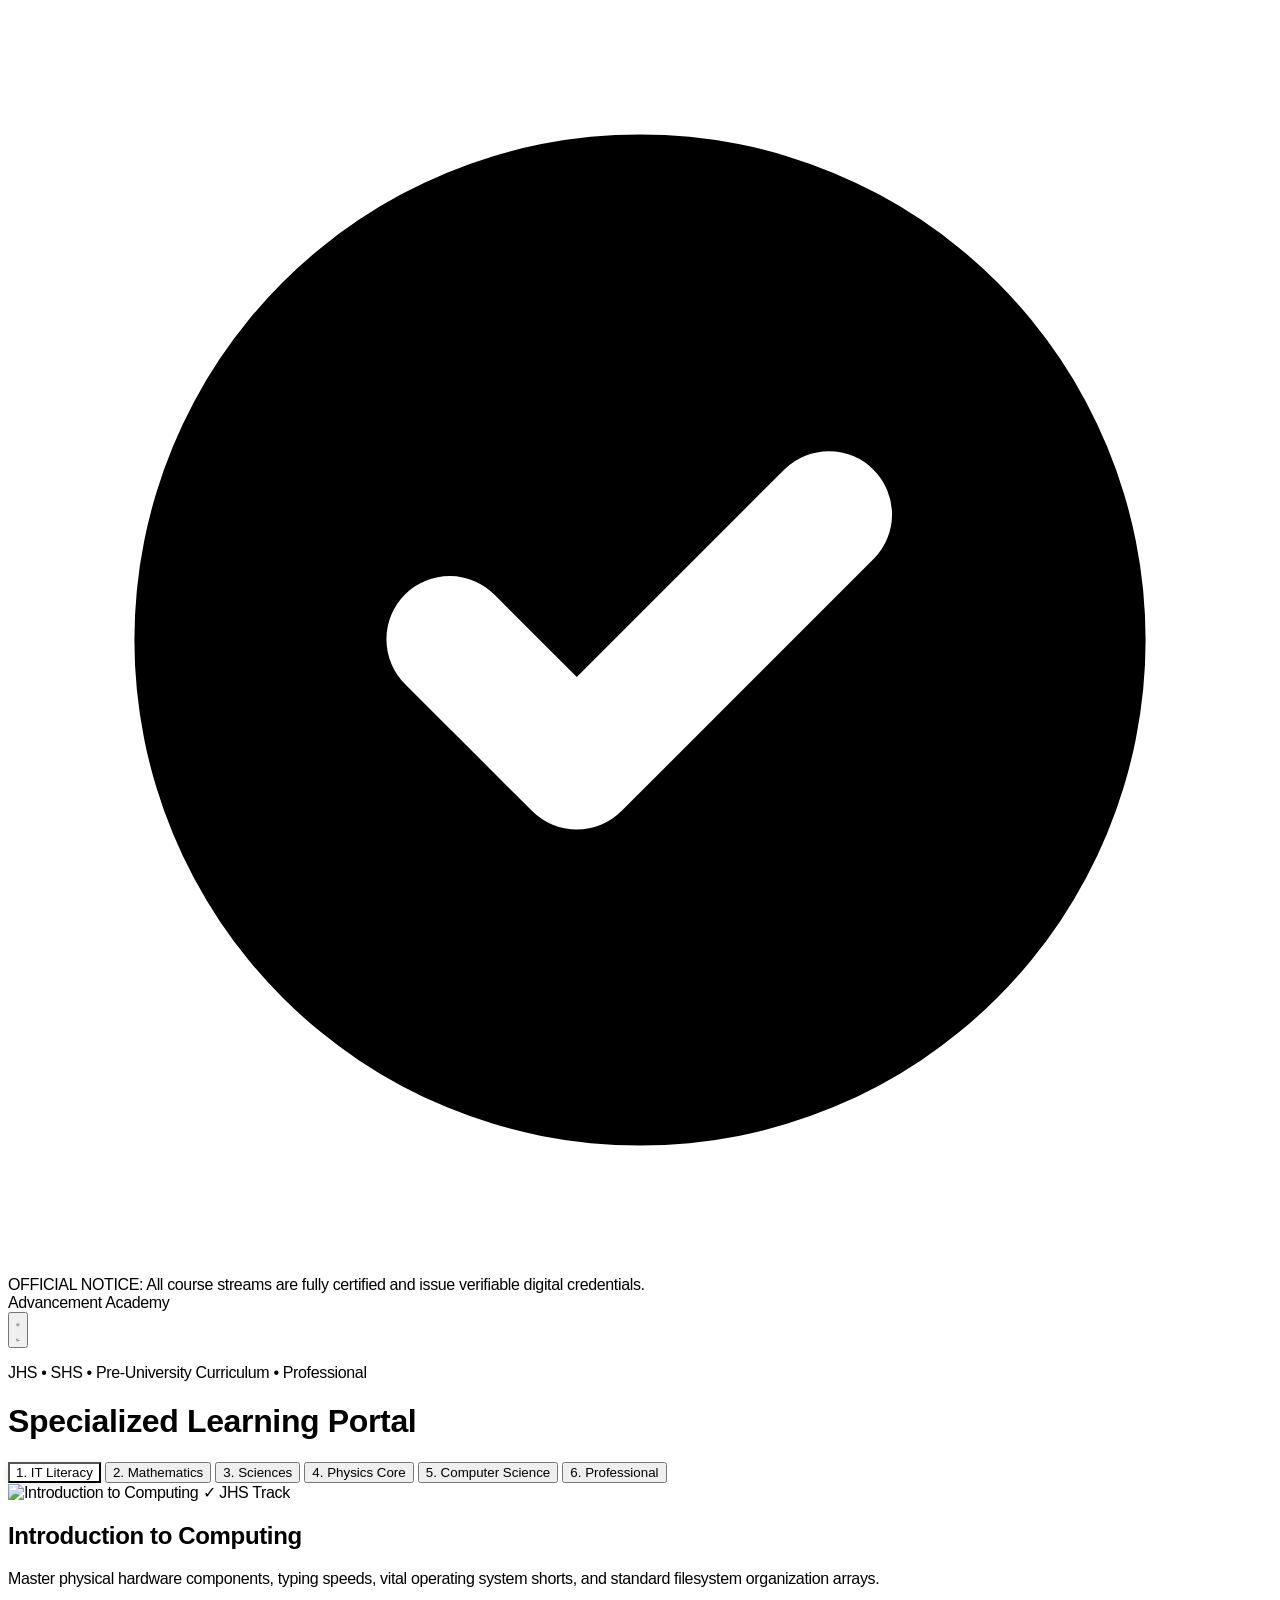
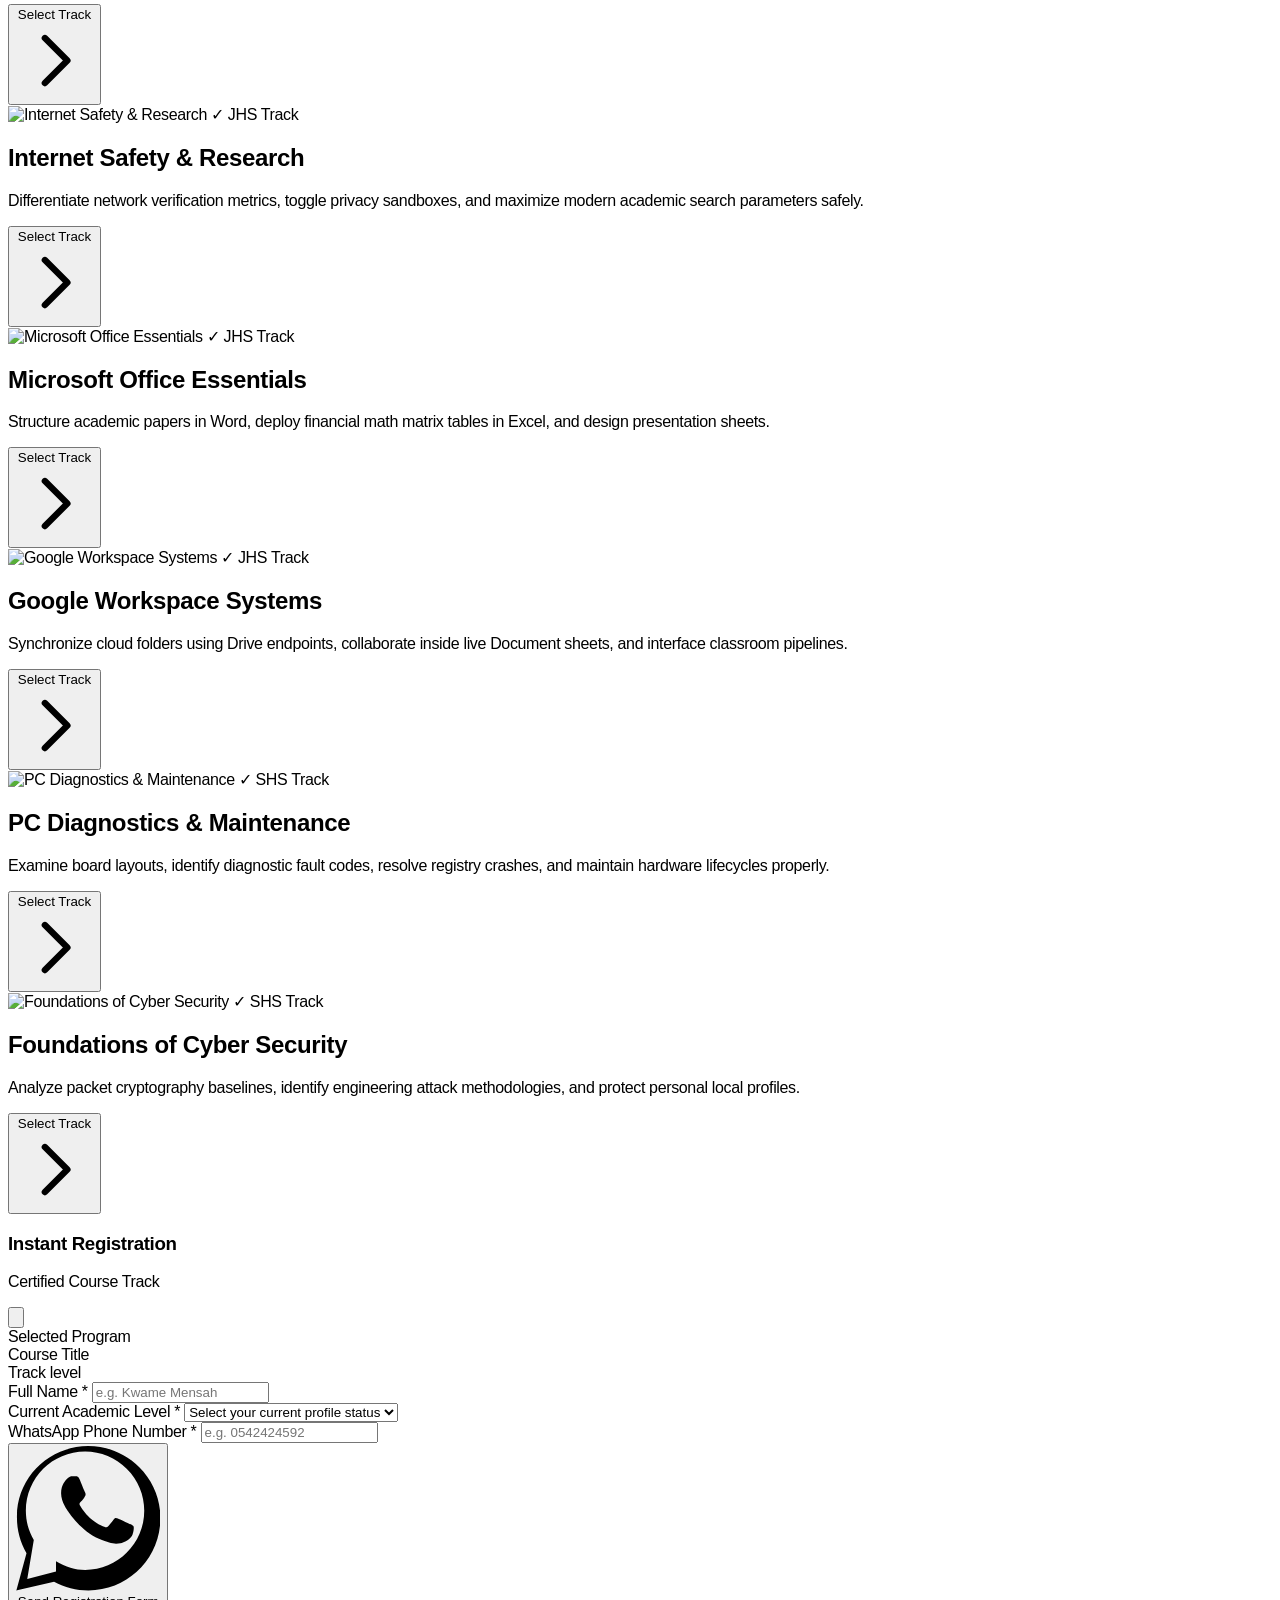
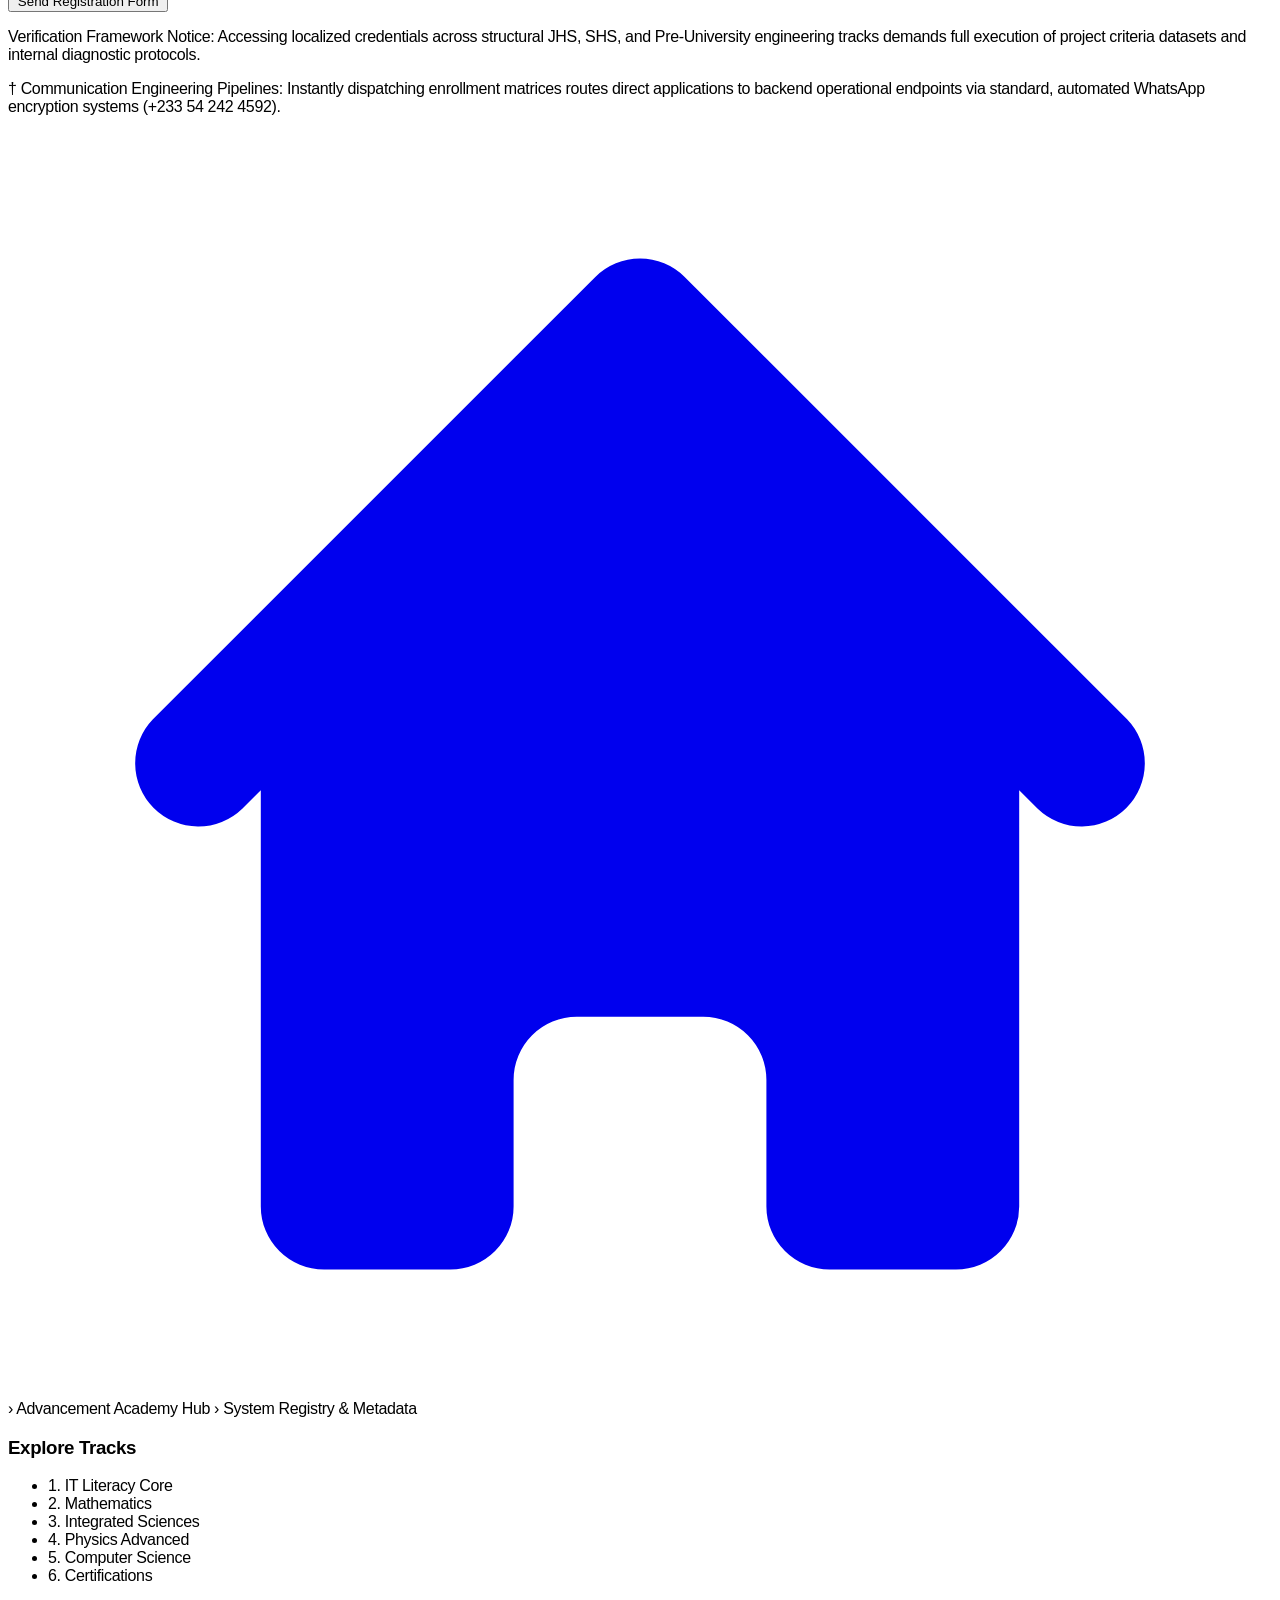
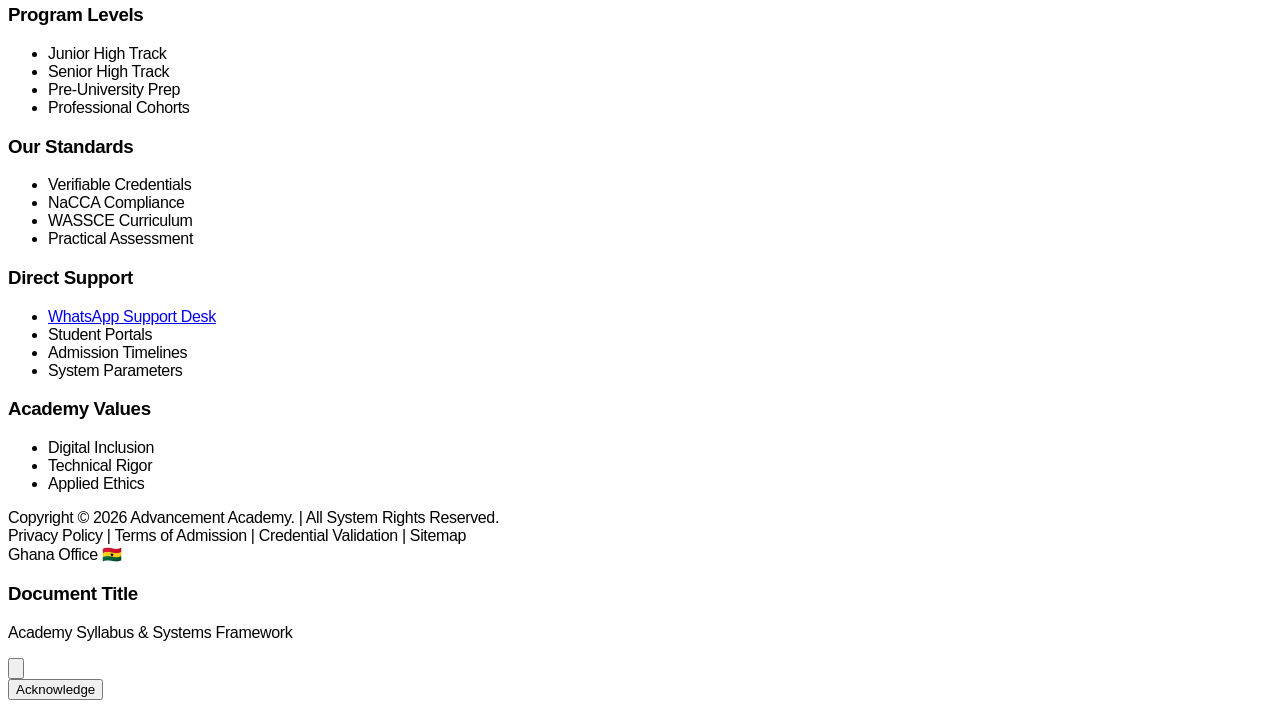
==== commit 0b5f9397: "new" ====
--- a/courses.html
+++ b/courses.html
@@ -1,5 +1,6 @@
 <!DOCTYPE html>
 <html lang="en" class="scroll-behavior-smooth">
+
 <head>
     <meta charset="UTF-8">
     <meta name="viewport" content="width=device-width, initial-scale=1.0">
@@ -7,6 +8,8 @@
     <script src="https://cdn.tailwindcss.com"></script>
     <link rel="shortcut icon" href="./logo.png" type="image/x-icon">
     <link rel="manifest" href="./manifest.json">
+    <link rel="stylesheet" href="style.css">
+    <link rel="shortcut icon" href="./logo.png" type="image/x-icon">
     <script>
         // Inline script to prevent theme flashing on load
         if (localStorage.getItem('theme') === 'dark' || (!('theme' in localStorage) && window.matchMedia('(prefers-color-scheme: dark)').matches)) {
@@ -14,7 +17,7 @@
         } else {
             document.documentElement.classList.remove('dark');
         }
-        
+
         tailwind.config = {
             darkMode: 'class',
             theme: {
@@ -32,67 +35,108 @@
             color: #000000;
             box-shadow: 0 2px 8px rgba(0, 0, 0, 0.1);
         }
+
         .dark .category-btn.active {
             background-color: #2c2c2e;
             color: #ffffff;
             box-shadow: 0 2px 8px rgba(0, 0, 0, 0.4);
         }
-        .scrollbar-none::-webkit-scrollbar { display: none; }
-        .scrollbar-none { -ms-overflow-style: none; scrollbar-width: none; }
-
-        
-
-         /* Precision Micro-animations on interactive target vectors */
+
+        .scrollbar-none::-webkit-scrollbar {
+            display: none;
+        }
+
+        .scrollbar-none {
+            -ms-overflow-style: none;
+            scrollbar-width: none;
+        }
+
+
+
+        /* Precision Micro-animations on interactive target vectors */
         .apple-footer-link {
             transition: color 0.25s cubic-bezier(0.25, 0.46, 0.45, 0.94), transform 0.2s cubic-bezier(0.25, 0.46, 0.45, 0.94);
             cursor: pointer;
         }
+
         .apple-footer-link:hover {
             transform: translateX(3px);
         }
-        .scrollbar-none::-webkit-scrollbar { display: none; }
-        .scrollbar-none { -ms-overflow-style: none; scrollbar-width: none; }
-
+
+        .scrollbar-none::-webkit-scrollbar {
+            display: none;
+        }
+
+        .scrollbar-none {
+            -ms-overflow-style: none;
+            scrollbar-width: none;
+        }
     </style>
 </head>
-<body class="bg-[#f5f5f7] dark:bg-[#1c1c1e] text-slate-900 dark:text-slate-100 font-sans antialiased pb-32 transition-colors duration-300">
-
-    <div class="bg-blue-700 dark:bg-blue-900 text-white text-center py-3 px-4 text-xs font-semibold tracking-wide shadow-sm flex items-center justify-center gap-2">
-        <svg class="w-4 h-4 text-yellow-400 fill-current shrink-0" viewBox="0 0 20 20"><path d="M10 2a8 8 0 100 16 8 8 0 000-16zm3.707 6.707l-4 4a1 1 0 01-1.414 0l-2-2a1 1 0 111.414-1.414L9 10.586l3.293-3.293a1 1 0 011.414 1.414z"/></svg>
-        <span class="text-center">OFFICIAL NOTICE: All course streams are fully certified and issue verifiable digital credentials.</span>
+
+<body
+    class="bg-[#f5f5f7] dark:bg-[#1c1c1e] text-slate-900 dark:text-slate-100 font-sans antialiased pb-32 transition-colors duration-300">
+
+    <div
+        class="bg-blue-700 dark:bg-blue-900 text-white text-center py-3 px-4 text-xs font-semibold tracking-wide shadow-sm flex items-center justify-center gap-2">
+        <svg class="w-4 h-4 text-yellow-400 fill-current shrink-0" viewBox="0 0 20 20">
+            <path
+                d="M10 2a8 8 0 100 16 8 8 0 000-16zm3.707 6.707l-4 4a1 1 0 01-1.414 0l-2-2a1 1 0 111.414-1.414L9 10.586l3.293-3.293a1 1 0 011.414 1.414z" />
+        </svg>
+        <span class="text-center">OFFICIAL NOTICE: All course streams are fully certified and issue verifiable digital
+            credentials.</span>
     </div>
 
     <nav class="max-w-6xl mx-auto pt-6 px-4 sm:px-6 flex justify-between items-center">
         <div class="text-xs font-bold uppercase tracking-widest text-blue-600 dark:text-blue-400">
             Advancement Academy
         </div>
-        <button onclick="toggleTheme()" class="p-2.5 bg-black/[0.04] dark:bg-white/[0.08] hover:bg-black/[0.08] dark:hover:bg-white/[0.15] rounded-full transition-all focus:outline-none" aria-label="Toggle Dark Mode">
-            <svg id="theme-sun" class="w-5 h-5 text-yellow-400 hidden" fill="none" stroke="currentColor" stroke-width="2" viewBox="0 0 24 24"><path stroke-linecap="round" stroke-linejoin="round" d="M12 3v1m0 16v1m9-9h-1M4 12H3m15.364-6.364l-.707.707M6.343 17.657l-.707.707m12.728 0l-.707-.707M6.343 6.343l-.707-.707M14 12a2 2 0 11-4 0 2 2 0 014 0z"/></svg>
-            <svg id="theme-moon" class="w-5 h-5 text-slate-700" fill="none" stroke="currentColor" stroke-width="2" viewBox="0 0 24 24"><path stroke-linecap="round" stroke-linejoin="round" d="M20.354 15.354A9 9 0 018.646 3.646 9.003 9.003 0 0012 21a9.003 9.003 0 008.354-5.646z"/></svg>
+        <button onclick="toggleTheme()"
+            class="p-2.5 bg-black/[0.04] dark:bg-white/[0.08] hover:bg-black/[0.08] dark:hover:bg-white/[0.15] rounded-full transition-all focus:outline-none"
+            aria-label="Toggle Dark Mode">
+            <svg id="theme-sun" class="w-5 h-5 text-yellow-400 hidden" fill="none" stroke="currentColor"
+                stroke-width="2" viewBox="0 0 24 24">
+                <path stroke-linecap="round" stroke-linejoin="round"
+                    d="M12 3v1m0 16v1m9-9h-1M4 12H3m15.364-6.364l-.707.707M6.343 17.657l-.707.707m12.728 0l-.707-.707M6.343 6.343l-.707-.707M14 12a2 2 0 11-4 0 2 2 0 014 0z" />
+            </svg>
+            <svg id="theme-moon" class="w-5 h-5 text-slate-700" fill="none" stroke="currentColor" stroke-width="2"
+                viewBox="0 0 24 24">
+                <path stroke-linecap="round" stroke-linejoin="round"
+                    d="M20.354 15.354A9 9 0 018.646 3.646 9.003 9.003 0 0012 21a9.003 9.003 0 008.354-5.646z" />
+            </svg>
         </button>
     </nav>
 
     <header class="max-w-6xl mx-auto pt-8 px-4 sm:px-6 text-center md:text-left">
-        <p class="text-xs font-bold uppercase tracking-wider text-slate-500 dark:text-slate-400 mb-1">JHS • SHS • Pre-University Curriculum • Professional</p>
-        <h1 class="text-3xl sm:text-4xl md:text-5xl font-black tracking-tight mb-8 text-black dark:text-white">Specialized Learning Portal</h1>
-        
-        <div class="bg-black/[0.05] dark:bg-white/[0.05] p-1 rounded-2xl flex items-center gap-1 w-full overflow-x-auto scrollbar-none">
-            <button onclick="filterCategory('it')" id="btn-it" class="category-btn active px-4 py-2.5 text-xs sm:text-sm font-semibold tracking-tight rounded-xl transition-all duration-200 focus:outline-none whitespace-nowrap flex-1 text-center">
+        <p class="text-xs font-bold uppercase tracking-wider text-slate-500 dark:text-slate-400 mb-1">JHS • SHS •
+            Pre-University Curriculum • Professional</p>
+        <h1 class="text-3xl sm:text-4xl md:text-5xl font-black tracking-tight mb-8 text-black dark:text-white">
+            Specialized Learning Portal</h1>
+
+        <div
+            class="bg-black/[0.05] dark:bg-white/[0.05] p-1 rounded-2xl flex items-center gap-1 w-full overflow-x-auto scrollbar-none">
+            <button onclick="filterCategory('it')" id="btn-it"
+                class="category-btn active px-4 py-2.5 text-xs sm:text-sm font-semibold tracking-tight rounded-xl transition-all duration-200 focus:outline-none whitespace-nowrap flex-1 text-center">
                 1. IT Literacy
             </button>
-            <button onclick="filterCategory('math')" id="btn-math" class="category-btn text-slate-600 dark:text-slate-400 hover:text-black dark:hover:text-white px-4 py-2.5 text-xs sm:text-sm font-semibold tracking-tight rounded-xl transition-all duration-200 focus:outline-none whitespace-nowrap flex-1 text-center">
+            <button onclick="filterCategory('math')" id="btn-math"
+                class="category-btn text-slate-600 dark:text-slate-400 hover:text-black dark:hover:text-white px-4 py-2.5 text-xs sm:text-sm font-semibold tracking-tight rounded-xl transition-all duration-200 focus:outline-none whitespace-nowrap flex-1 text-center">
                 2. Mathematics
             </button>
-            <button onclick="filterCategory('science')" id="btn-science" class="category-btn text-slate-600 dark:text-slate-400 hover:text-black dark:hover:text-white px-4 py-2.5 text-xs sm:text-sm font-semibold tracking-tight rounded-xl transition-all duration-200 focus:outline-none whitespace-nowrap flex-1 text-center">
+            <button onclick="filterCategory('science')" id="btn-science"
+                class="category-btn text-slate-600 dark:text-slate-400 hover:text-black dark:hover:text-white px-4 py-2.5 text-xs sm:text-sm font-semibold tracking-tight rounded-xl transition-all duration-200 focus:outline-none whitespace-nowrap flex-1 text-center">
                 3. Sciences
             </button>
-            <button onclick="filterCategory('physics')" id="btn-physics" class="category-btn text-slate-600 dark:text-slate-400 hover:text-black dark:hover:text-white px-4 py-2.5 text-xs sm:text-sm font-semibold tracking-tight rounded-xl transition-all duration-200 focus:outline-none whitespace-nowrap flex-1 text-center">
+            <button onclick="filterCategory('physics')" id="btn-physics"
+                class="category-btn text-slate-600 dark:text-slate-400 hover:text-black dark:hover:text-white px-4 py-2.5 text-xs sm:text-sm font-semibold tracking-tight rounded-xl transition-all duration-200 focus:outline-none whitespace-nowrap flex-1 text-center">
                 4. Physics Core
             </button>
-            <button onclick="filterCategory('cs')" id="btn-cs" class="category-btn text-slate-600 dark:text-slate-400 hover:text-black dark:hover:text-white px-4 py-2.5 text-xs sm:text-sm font-semibold tracking-tight rounded-xl transition-all duration-200 focus:outline-none whitespace-nowrap flex-1 text-center">
+            <button onclick="filterCategory('cs')" id="btn-cs"
+                class="category-btn text-slate-600 dark:text-slate-400 hover:text-black dark:hover:text-white px-4 py-2.5 text-xs sm:text-sm font-semibold tracking-tight rounded-xl transition-all duration-200 focus:outline-none whitespace-nowrap flex-1 text-center">
                 5. Computer Science
             </button>
-            <button onclick="filterCategory('professional')" id="btn-professional" class="category-btn text-slate-600 dark:text-slate-400 hover:text-black dark:hover:text-white px-4 py-2.5 text-xs sm:text-sm font-semibold tracking-tight rounded-xl transition-all duration-200 focus:outline-none whitespace-nowrap flex-1 text-center">
+            <button onclick="filterCategory('professional')" id="btn-professional"
+                class="category-btn text-slate-600 dark:text-slate-400 hover:text-black dark:hover:text-white px-4 py-2.5 text-xs sm:text-sm font-semibold tracking-tight rounded-xl transition-all duration-200 focus:outline-none whitespace-nowrap flex-1 text-center">
                 6. Professional
             </button>
         </div>
@@ -100,39 +144,60 @@
 
     <main class="max-w-6xl mx-auto px-4 sm:px-6 mt-10">
         <div id="courses-grid" class="grid grid-cols-1 sm:grid-cols-2 lg:grid-cols-3 gap-6 sm:gap-8">
-            </div>
+        </div>
     </main>
 
-    <div id="form-modal" class="fixed inset-0 bg-black/70 backdrop-blur-md z-50 flex items-end sm:items-center justify-center p-0 sm:p-4 hidden opacity-0 transition-opacity duration-300">
-        <div class="bg-white dark:bg-[#1a1a1c] w-full max-w-md rounded-t-3xl sm:rounded-3xl overflow-hidden shadow-2xl border-t sm:border border-black/10 dark:border-white/10 flex flex-col transform translate-y-full sm:translate-y-0 sm:scale-95 transition-transform duration-300" id="modal-content">
-            
-            <div class="px-6 py-5 border-b border-black/[0.08] dark:border-white/[0.08] flex justify-between items-center bg-white dark:bg-[#1a1a1c]">
+    <div id="form-modal"
+        class="fixed inset-0 bg-black/70 backdrop-blur-md z-50 flex items-end sm:items-center justify-center p-0 sm:p-4 hidden opacity-0 transition-opacity duration-300">
+        <div class="bg-white dark:bg-[#1a1a1c] w-full max-w-md rounded-t-3xl sm:rounded-3xl overflow-hidden shadow-2xl border-t sm:border border-black/10 dark:border-white/10 flex flex-col transform translate-y-full sm:translate-y-0 sm:scale-95 transition-transform duration-300"
+            id="modal-content">
+
+            <div
+                class="px-6 py-5 border-b border-black/[0.08] dark:border-white/[0.08] flex justify-between items-center bg-white dark:bg-[#1a1a1c]">
                 <div>
-                    <h3 class="font-bold text-xl tracking-tight text-slate-900 dark:text-white">Instant Registration</h3>
+                    <h3 class="font-bold text-xl tracking-tight text-slate-900 dark:text-white">Instant Registration
+                    </h3>
                     <p class="text-xs text-emerald-600 dark:text-emerald-400 font-bold mt-0.5 flex items-center gap-1">
-                        <span class="w-2 h-2 rounded-full bg-emerald-500 inline-block animate-pulse"></span> Certified Course Track
+                        <span class="w-2 h-2 rounded-full bg-emerald-500 inline-block animate-pulse"></span> Certified
+                        Course Track
                     </p>
                 </div>
-                <button onclick="closeModal()" class="p-2 bg-black/[0.05] dark:bg-white/[0.05] hover:bg-black/[0.1] dark:hover:bg-white/[0.1] rounded-full transition-colors focus:outline-none">
-                    <svg class="w-5 h-5 text-slate-700 dark:text-slate-300" fill="none" stroke="currentColor" viewBox="0 0 24 24"><path stroke-linecap="round" stroke-linejoin="round" stroke-width="2" d="M6 18L18 6M6 6l12 12"/></svg>
+                <button onclick="closeModal()"
+                    class="p-2 bg-black/[0.05] dark:bg-white/[0.05] hover:bg-black/[0.1] dark:hover:bg-white/[0.1] rounded-full transition-colors focus:outline-none">
+                    <svg class="w-5 h-5 text-slate-700 dark:text-slate-300" fill="none" stroke="currentColor"
+                        viewBox="0 0 24 24">
+                        <path stroke-linecap="round" stroke-linejoin="round" stroke-width="2"
+                            d="M6 18L18 6M6 6l12 12" />
+                    </svg>
                 </button>
             </div>
 
-            <form id="whatsapp-admission-form" onsubmit="sendWhatsAppRegistration(event)" class="p-6 space-y-4 overflow-y-auto max-h-[80vh] sm:max-h-none">
-                <div class="p-4 bg-[#f5f5f7] dark:bg-white/[0.04] rounded-2xl border border-black/[0.04] dark:border-white/[0.04]">
-                    <label class="block text-xs font-bold text-slate-500 dark:text-slate-400 uppercase tracking-wider mb-1">Selected Program</label>
-                    <div id="target-course-title" class="font-black text-base text-slate-900 dark:text-white">Course Title</div>
-                    <div id="target-course-level" class="text-xs text-blue-600 dark:text-blue-400 font-bold mt-0.5">Track level</div>
+            <form id="whatsapp-admission-form" onsubmit="sendWhatsAppRegistration(event)"
+                class="p-6 space-y-4 overflow-y-auto max-h-[80vh] sm:max-h-none">
+                <div
+                    class="p-4 bg-[#f5f5f7] dark:bg-white/[0.04] rounded-2xl border border-black/[0.04] dark:border-white/[0.04]">
+                    <label
+                        class="block text-xs font-bold text-slate-500 dark:text-slate-400 uppercase tracking-wider mb-1">Selected
+                        Program</label>
+                    <div id="target-course-title" class="font-black text-base text-slate-900 dark:text-white">Course
+                        Title</div>
+                    <div id="target-course-level" class="text-xs text-blue-600 dark:text-blue-400 font-bold mt-0.5">
+                        Track level</div>
                 </div>
 
                 <div>
-                    <label class="block text-xs font-bold text-slate-700 dark:text-slate-300 mb-1.5" for="student-name">Full Name *</label>
-                    <input type="text" id="student-name" required class="w-full px-4 py-3 bg-[#f5f5f7] dark:bg-neutral-800 border border-slate-200 dark:border-neutral-700 focus:border-blue-500 dark:focus:border-blue-400 rounded-xl text-sm focus:ring-1 focus:ring-blue-500 dark:text-white outline-none transition-all" placeholder="e.g. Kwame Mensah">
+                    <label class="block text-xs font-bold text-slate-700 dark:text-slate-300 mb-1.5"
+                        for="student-name">Full Name *</label>
+                    <input type="text" id="student-name" required
+                        class="w-full px-4 py-3 bg-[#f5f5f7] dark:bg-neutral-800 border border-slate-200 dark:border-neutral-700 focus:border-blue-500 dark:focus:border-blue-400 rounded-xl text-sm focus:ring-1 focus:ring-blue-500 dark:text-white outline-none transition-all"
+                        placeholder="e.g. Kwame Mensah">
                 </div>
 
                 <div>
-                    <label class="block text-xs font-bold text-slate-700 dark:text-slate-300 mb-1.5" for="student-level">Current Academic Level *</label>
-                    <select id="student-level" required class="w-full px-4 py-3 bg-[#f5f5f7] dark:bg-neutral-800 border border-slate-200 dark:border-neutral-700 rounded-xl text-sm focus:ring-1 focus:ring-blue-500 dark:text-white outline-none transition-all">
+                    <label class="block text-xs font-bold text-slate-700 dark:text-slate-300 mb-1.5"
+                        for="student-level">Current Academic Level *</label>
+                    <select id="student-level" required
+                        class="w-full px-4 py-3 bg-[#f5f5f7] dark:bg-neutral-800 border border-slate-200 dark:border-neutral-700 rounded-xl text-sm focus:ring-1 focus:ring-blue-500 dark:text-white outline-none transition-all">
                         <option value="" disabled selected>Select your current profile status</option>
                         <option value="Junior High School Student (JHS)">Junior High School (JHS)</option>
                         <option value="Senior High School Student (SHS)">Senior High School (SHS)</option>
@@ -142,13 +207,20 @@
                 </div>
 
                 <div>
-                    <label class="block text-xs font-bold text-slate-700 dark:text-slate-300 mb-1.5" for="student-phone">WhatsApp Phone Number *</label>
-                    <input type="tel" id="student-phone" required class="w-full px-4 py-3 bg-[#f5f5f7] dark:bg-neutral-800 border border-slate-200 dark:border-neutral-700 rounded-xl text-sm focus:ring-1 focus:ring-blue-500 dark:text-white outline-none transition-all" placeholder="e.g. 0542424592">
+                    <label class="block text-xs font-bold text-slate-700 dark:text-slate-300 mb-1.5"
+                        for="student-phone">WhatsApp Phone Number *</label>
+                    <input type="tel" id="student-phone" required
+                        class="w-full px-4 py-3 bg-[#f5f5f7] dark:bg-neutral-800 border border-slate-200 dark:border-neutral-700 rounded-xl text-sm focus:ring-1 focus:ring-blue-500 dark:text-white outline-none transition-all"
+                        placeholder="e.g. 0542424592">
                 </div>
 
                 <div class="pt-2">
-                    <button type="submit" class="w-full py-4 px-4 bg-emerald-600 hover:bg-emerald-500 text-white font-bold text-sm rounded-xl transition-all duration-200 flex items-center justify-center gap-2 shadow-md">
-                        <svg class="w-5 h-5 fill-current shrink-0" viewBox="0 0 24 24"><path d="M.057 24l1.687-6.163c-1.041-1.804-1.588-3.849-1.587-5.946C.06 5.348 5.397.01 12.008.01c3.202.001 6.212 1.246 8.477 3.514 2.266 2.268 3.507 5.28 3.505 8.484-.004 6.657-5.34 11.997-11.953 11.997-2.005-.001-3.973-.502-5.713-1.455L0 24zm6.59-4.846c1.6.95 3.197 1.451 4.821 1.452 5.423 0 9.835-4.409 9.838-9.83c.002-2.626-1.02-5.094-2.879-6.956-1.857-1.863-4.322-2.887-6.947-2.888-5.426 0-9.838 4.412-9.842 9.835-.001 1.713.454 3.385 1.319 4.854L1.87 22.083l4.777-1.249zm12.311-6.155c-.297-.149-1.758-.867-2.03-.967-.273-.099-.471-.148-.67.15-.197.297-.767.966-.94 1.164-.173.199-.347.223-.644.075-.297-.15-1.255-.462-2.39-1.475-.883-.788-1.48-1.761-1.653-2.059-.173-.297-.018-.458.13-.606.134-.133.297-.347.446-.521.151-.174.2-.298.3-.496.099-.198.05-.371-.025-.521-.075-.148-.67-1.613-.918-2.21-.242-.584-.487-.504-.67-.514-.172-.008-.371-.01-.57-.01-.198 0-.52.074-.792.372-.272.297-1.04 1.016-1.04 2.479 0 1.462 1.065 2.875 1.213 3.074.149.198 2.095 3.2 5.076 4.487.709.306 1.263.489 1.694.626.712.226 1.36.194 1.872.118.571-.085 1.758-.719 2.006-1.413.248-.695.248-1.29.173-1.414-.074-.124-.272-.223-.57-.372z"/></svg>
+                    <button type="submit"
+                        class="w-full py-4 px-4 bg-emerald-600 hover:bg-emerald-500 text-white font-bold text-sm rounded-xl transition-all duration-200 flex items-center justify-center gap-2 shadow-md">
+                        <svg class="w-5 h-5 fill-current shrink-0" viewBox="0 0 24 24">
+                            <path
+                                d="M.057 24l1.687-6.163c-1.041-1.804-1.588-3.849-1.587-5.946C.06 5.348 5.397.01 12.008.01c3.202.001 6.212 1.246 8.477 3.514 2.266 2.268 3.507 5.28 3.505 8.484-.004 6.657-5.34 11.997-11.953 11.997-2.005-.001-3.973-.502-5.713-1.455L0 24zm6.59-4.846c1.6.95 3.197 1.451 4.821 1.452 5.423 0 9.835-4.409 9.838-9.83c.002-2.626-1.02-5.094-2.879-6.956-1.857-1.863-4.322-2.887-6.947-2.888-5.426 0-9.838 4.412-9.842 9.835-.001 1.713.454 3.385 1.319 4.854L1.87 22.083l4.777-1.249zm12.311-6.155c-.297-.149-1.758-.867-2.03-.967-.273-.099-.471-.148-.67.15-.197.297-.767.966-.94 1.164-.173.199-.347.223-.644.075-.297-.15-1.255-.462-2.39-1.475-.883-.788-1.48-1.761-1.653-2.059-.173-.297-.018-.458.13-.606.134-.133.297-.347.446-.521.151-.174.2-.298.3-.496.099-.198.05-.371-.025-.521-.075-.148-.67-1.613-.918-2.21-.242-.584-.487-.504-.67-.514-.172-.008-.371-.01-.57-.01-.198 0-.52.074-.792.372-.272.297-1.04 1.016-1.04 2.479 0 1.462 1.065 2.875 1.213 3.074.149.198 2.095 3.2 5.076 4.487.709.306 1.263.489 1.694.626.712.226 1.36.194 1.872.118.571-.085 1.758-.719 2.006-1.413.248-.695.248-1.29.173-1.414-.074-.124-.272-.223-.57-.372z" />
+                        </svg>
                         Send Registration Form
                     </button>
                 </div>
@@ -157,20 +229,27 @@
     </div>
 
     <!-- BEGIN STANDALONE APPLE-STYLE DARK FOOTER -->
-    <footer class="w-full bg-[#1c1c1e] text-[#f5f5f7]/50 text-[12px] font-normal border-t border-neutral-800 antialiased font-sans transition-all duration-300">
+    <footer
+        class="w-full bg-[#1c1c1e] text-[#f5f5f7]/50 text-[12px] font-normal border-t border-neutral-800 antialiased font-sans transition-all duration-300">
         <div class="max-w-6xl mx-auto px-4 sm:px-6 pt-8 pb-12">
-            
+
             <!-- Legal Compliance / Fine Print Footnotes -->
-            <section class="space-y-3 pb-6 border-b border-neutral-800 tracking-tight leading-relaxed text-[#f5f5f7]/35">
-                <p>* Verification Notice: Accessing localized credentials across structural JHS, SHS, and Pre-University engineering tracks demands full execution of project criteria datasets and internal diagnostic protocols.</p>
-                <p>† Communication Engineering: Instantly dispatching enrollment matrices routes direct applications to backend operational endpoints via standard, automated WhatsApp encryption systems (+233 54 242 4592).</p>
+            <section
+                class="space-y-3 pb-6 border-b border-neutral-800 tracking-tight leading-relaxed text-[#f5f5f7]/35">
+                <p>Verification Framework Notice: Accessing localized credentials across structural JHS, SHS, and
+                    Pre-University engineering tracks demands full execution of project criteria datasets and internal
+                    diagnostic protocols.</p>
+                <p>† Communication Engineering Pipelines: Instantly dispatching enrollment matrices routes direct
+                    applications to backend operational endpoints via standard, automated WhatsApp encryption systems
+                    (+233 54 242 4592).</p>
             </section>
 
             <!-- Apple-Style Interactive Hierarchical Breadcrumb Trail -->
             <div class="py-5 flex items-center flex-wrap gap-2 text-[#f5f5f7]/70">
                 <a href="#" class="hover:text-blue-400 transition-colors duration-200">
                     <svg class="w-3.5 h-3.5" fill="currentColor" viewBox="0 0 20 20">
-                        <path d="M10.707 2.293a1 1 0 00-1.414 0l-7 7a1 1 0 001.414 1.414L4 10.414V17a1 1 0 001 1h2a1 1 0 001-1v-2a1 1 0 011-1h2a1 1 0 011 1v2a1 1 0 001 1h2a1 1 0 001-1v-6.586l.293.293a1 1 0 001.414-1.414l-7-7z"/>
+                        <path
+                            d="M10.707 2.293a1 1 0 00-1.414 0l-7 7a1 1 0 001.414 1.414L4 10.414V17a1 1 0 001 1h2a1 1 0 001-1v-2a1 1 0 011-1h2a1 1 0 011 1v2a1 1 0 001 1h2a1 1 0 001-1v-6.586l.293.293a1 1 0 001.414-1.414l-7-7z" />
                     </svg>
                 </a>
                 <span class="text-neutral-700 select-none">›</span>
@@ -181,17 +260,23 @@
 
             <!-- Directory Node Grid Structure -->
             <div class="grid grid-cols-2 md:grid-cols-5 gap-8 py-8 border-b border-neutral-800">
-                
+
                 <!-- Category Grouping 1: Explore Tracks -->
                 <div class="space-y-4">
                     <h3 class="font-bold text-white tracking-tight text-[13px]">Explore Tracks</h3>
                     <ul class="space-y-2.5">
-                        <li><span onclick="openLegalModal('it_core')" class="apple-footer-link block hover:text-blue-400">1. IT Literacy Core</span></li>
-                        <li><span onclick="openLegalModal('math')" class="apple-footer-link block hover:text-blue-400">2. Mathematics</span></li>
-                        <li><span onclick="openLegalModal('sciences')" class="apple-footer-link block hover:text-blue-400">3. Integrated Sciences</span></li>
-                        <li><span onclick="openLegalModal('physics')" class="apple-footer-link block hover:text-blue-400">4. Physics Advanced</span></li>
-                        <li><span onclick="openLegalModal('cs')" class="apple-footer-link block hover:text-blue-400">5. Computer Science</span></li>
-                        <li><span onclick="openLegalModal('certifications')" class="apple-footer-link block hover:text-blue-400">6. Certifications</span></li>
+                        <li><span onclick="openLegalModal('it_core')"
+                                class="apple-footer-link block hover:text-blue-400">1. IT Literacy Core</span></li>
+                        <li><span onclick="openLegalModal('math')"
+                                class="apple-footer-link block hover:text-blue-400">2. Mathematics</span></li>
+                        <li><span onclick="openLegalModal('sciences')"
+                                class="apple-footer-link block hover:text-blue-400">3. Integrated Sciences</span></li>
+                        <li><span onclick="openLegalModal('physics')"
+                                class="apple-footer-link block hover:text-blue-400">4. Physics Advanced</span></li>
+                        <li><span onclick="openLegalModal('cs')" class="apple-footer-link block hover:text-blue-400">5.
+                                Computer Science</span></li>
+                        <li><span onclick="openLegalModal('certifications')"
+                                class="apple-footer-link block hover:text-blue-400">6. Certifications</span></li>
                     </ul>
                 </div>
 
@@ -199,10 +284,14 @@
                 <div class="space-y-4">
                     <h3 class="font-bold text-white tracking-tight text-[13px]">Program Levels</h3>
                     <ul class="space-y-2.5">
-                        <li><span onclick="openLegalModal('jhs_track')" class="apple-footer-link block hover:text-blue-400">Junior High Track</span></li>
-                        <li><span onclick="openLegalModal('shs_track')" class="apple-footer-link block hover:text-blue-400">Senior High Track</span></li>
-                        <li><span onclick="openLegalModal('pre_uni')" class="apple-footer-link block hover:text-blue-400">Pre-University Prep</span></li>
-                        <li><span onclick="openLegalModal('professional_cohorts')" class="apple-footer-link block hover:text-blue-400">Professional Cohorts</span></li>
+                        <li><span onclick="openLegalModal('jhs_track')"
+                                class="apple-footer-link block hover:text-blue-400">Junior High Track</span></li>
+                        <li><span onclick="openLegalModal('shs_track')"
+                                class="apple-footer-link block hover:text-blue-400">Senior High Track</span></li>
+                        <li><span onclick="openLegalModal('pre_uni')"
+                                class="apple-footer-link block hover:text-blue-400">Pre-University Prep</span></li>
+                        <li><span onclick="openLegalModal('professional_cohorts')"
+                                class="apple-footer-link block hover:text-blue-400">Professional Cohorts</span></li>
                     </ul>
                 </div>
 
@@ -210,10 +299,14 @@
                 <div class="space-y-4">
                     <h3 class="font-bold text-white tracking-tight text-[13px]">Our Standards</h3>
                     <ul class="space-y-2.5">
-                        <li><span onclick="openLegalModal('validation')" class="apple-footer-link block hover:text-blue-400">Verifiable Credentials</span></li>
-                        <li><span onclick="openLegalModal('nacca')" class="apple-footer-link block hover:text-blue-400">NaCCA Compliance</span></li>
-                        <li><span onclick="openLegalModal('wassce')" class="apple-footer-link block hover:text-blue-400">WASSCE Curriculum</span></li>
-                        <li><span onclick="openLegalModal('practical_assess')" class="apple-footer-link block hover:text-blue-400">Practical Assessment</span></li>
+                        <li><span onclick="openLegalModal('validation')"
+                                class="apple-footer-link block hover:text-blue-400">Verifiable Credentials</span></li>
+                        <li><span onclick="openLegalModal('nacca')"
+                                class="apple-footer-link block hover:text-blue-400">NaCCA Compliance</span></li>
+                        <li><span onclick="openLegalModal('wassce')"
+                                class="apple-footer-link block hover:text-blue-400">WASSCE Curriculum</span></li>
+                        <li><span onclick="openLegalModal('practical_assess')"
+                                class="apple-footer-link block hover:text-blue-400">Practical Assessment</span></li>
                     </ul>
                 </div>
 
@@ -221,10 +314,15 @@
                 <div class="space-y-4">
                     <h3 class="font-bold text-white tracking-tight text-[13px]">Direct Support</h3>
                     <ul class="space-y-2.5">
-                        <li><a href="https://wa.me/233542424592" target="_blank" class="apple-footer-link block font-semibold text-emerald-400 hover:underline">WhatsApp Support Desk</a></li>
-                        <li><span onclick="openLegalModal('student_portals')" class="apple-footer-link block hover:text-blue-400">Student Portals</span></li>
-                        <li><span onclick="openLegalModal('admission_timelines')" class="apple-footer-link block hover:text-blue-400">Admission Timelines</span></li>
-                        <li><span onclick="openLegalModal('system_parameters')" class="apple-footer-link block hover:text-blue-400">System Parameters</span></li>
+                        <li><a href="https://wa.me/233542424592" target="_blank"
+                                class="apple-footer-link block font-semibold text-emerald-400 hover:underline">WhatsApp
+                                Support Desk</a></li>
+                        <li><span onclick="openLegalModal('student_portals')"
+                                class="apple-footer-link block hover:text-blue-400">Student Portals</span></li>
+                        <li><span onclick="openLegalModal('admission_timelines')"
+                                class="apple-footer-link block hover:text-blue-400">Admission Timelines</span></li>
+                        <li><span onclick="openLegalModal('system_parameters')"
+                                class="apple-footer-link block hover:text-blue-400">System Parameters</span></li>
                     </ul>
                 </div>
 
@@ -232,30 +330,40 @@
                 <div class="space-y-4">
                     <h3 class="font-bold text-white tracking-tight text-[13px]">Academy Values</h3>
                     <ul class="space-y-2.5">
-                        <li><span onclick="openLegalModal('digital_inclusion')" class="apple-footer-link block hover:text-blue-400">Digital Inclusion</span></li>
-                        <li><span onclick="openLegalModal('technical_rigor')" class="apple-footer-link block hover:text-blue-400">Technical Rigor</span></li>
-                        <li><span onclick="openLegalModal('applied_ethics')" class="apple-footer-link block hover:text-blue-400">Applied Ethics</span></li>
+                        <li><span onclick="openLegalModal('digital_inclusion')"
+                                class="apple-footer-link block hover:text-blue-400">Digital Inclusion</span></li>
+                        <li><span onclick="openLegalModal('technical_rigor')"
+                                class="apple-footer-link block hover:text-blue-400">Technical Rigor</span></li>
+                        <li><span onclick="openLegalModal('applied_ethics')"
+                                class="apple-footer-link block hover:text-blue-400">Applied Ethics</span></li>
                     </ul>
                 </div>
             </div>
 
             <!-- Bottom Legal Bar & Metadata Controls -->
-            <div class="pt-6 flex flex-col lg:flex-row lg:justify-between lg:items-center gap-4 text-[#f5f5f7]/35 tracking-tight">
+            <div
+                class="pt-6 flex flex-col lg:flex-row lg:justify-between lg:items-center gap-4 text-[#f5f5f7]/35 tracking-tight">
                 <div class="flex flex-col md:flex-row md:items-center gap-1.5 md:gap-3">
-                    <span class="text-white font-medium cursor-pointer hover:text-blue-400 transition-colors" onclick="openLegalModal('rights')">Copyright © 2026 Advancement Academy.</span>
+                    <span class="text-white font-medium cursor-pointer hover:text-blue-400 transition-colors"
+                        onclick="openLegalModal('rights')">Copyright © 2026 Advancement Academy.</span>
                     <span class="hidden md:inline text-neutral-800 font-light">|</span>
-                    <span class="cursor-pointer hover:text-white transition-colors" onclick="openLegalModal('rights')">All System Rights Reserved.</span>
-                </div>
-                
+                    <span class="cursor-pointer hover:text-white transition-colors"
+                        onclick="openLegalModal('rights')">All System Rights Reserved.</span>
+                </div>
+
                 <!-- Internal Regulatory Legal Matrix Anchors -->
                 <div class="flex flex-wrap items-center gap-x-3 gap-y-1 text-[#f5f5f7]/40">
-                    <span class="cursor-pointer hover:underline hover:text-white transition-colors" onclick="openLegalModal('privacy')">Privacy Policy</span>
+                    <span class="cursor-pointer hover:underline hover:text-white transition-colors"
+                        onclick="openLegalModal('privacy')">Privacy Policy</span>
                     <span class="text-neutral-800 select-none">|</span>
-                    <span class="cursor-pointer hover:underline hover:text-white transition-colors" onclick="openLegalModal('admission')">Terms of Admission</span>
+                    <span class="cursor-pointer hover:underline hover:text-white transition-colors"
+                        onclick="openLegalModal('admission')">Terms of Admission</span>
                     <span class="text-neutral-800 select-none">|</span>
-                    <span class="cursor-pointer hover:underline hover:text-white transition-colors" onclick="openLegalModal('validation')">Credential Validation</span>
+                    <span class="cursor-pointer hover:underline hover:text-white transition-colors"
+                        onclick="openLegalModal('validation')">Credential Validation</span>
                     <span class="text-neutral-800 select-none">|</span>
-                    <span class="cursor-pointer hover:underline hover:text-white transition-colors" onclick="openLegalModal('sitemap')">Sitemap</span>
+                    <span class="cursor-pointer hover:underline hover:text-white transition-colors"
+                        onclick="openLegalModal('sitemap')">Sitemap</span>
                 </div>
 
                 <!-- Local Regional Coordinates Anchor -->
@@ -269,415 +377,54 @@
     <!-- END STANDALONE APPLE-STYLE DARK FOOTER -->
 
 
-
-
-    <script>
-        const WHATSAPP_PHONE_NUMBER = "233542424592";
-
-        const coursesData = {
-            it: [
-                { title: "Introduction to Computing", level: "JHS Track", desc: "Master physical hardware components, typing speeds, vital operating system shorts, and standard filesystem organization arrays.", img: "https://images.unsplash.com/photo-1547082299-de196ea013d6?w=600&auto=format&fit=crop&q=80" },
-                { title: "Internet Safety & Research", desc: "Differentiate network verification metrics, toggle privacy sandboxes, and maximize modern academic search parameters safely.", level: "JHS Track", img: "https://images.unsplash.com/photo-1544197150-b99a580bb7a8?w=600&auto=format&fit=crop&q=80" },
-                { title: "Microsoft Office Essentials", desc: "Structure academic papers in Word, deploy financial math matrix tables in Excel, and design presentation sheets.", level: "JHS Track", img: "https://images.unsplash.com/photo-1531403009284-440f080d1e12?w=600&auto=format&fit=crop&q=80" },
-                { title: "Google Workspace Systems", desc: "Synchronize cloud folders using Drive endpoints, collaborate inside live Document sheets, and interface classroom pipelines.", level: "JHS Track", img: "https://images.unsplash.com/photo-1581091226825-a6a2a5aee158?w=600&auto=format&fit=crop&q=80" },
-                { title: "PC Diagnostics & Maintenance", desc: "Examine board layouts, identify diagnostic fault codes, resolve registry crashes, and maintain hardware lifecycles properly.", level: "SHS Track", img: "https://images.unsplash.com/photo-1591799264318-7e6ef8ddb7ea?w=600&auto=format&fit=crop&q=80" },
-                { title: "Foundations of Cyber Security", desc: "Analyze packet cryptography baselines, identify engineering attack methodologies, and protect personal local profiles.", level: "SHS Track", img: "https://images.unsplash.com/photo-1550751827-4bd374c3f58b?w=600&auto=format&fit=crop&q=80" }
-            ],
-            math: [
-                { title: "JHS Core Number Operations", level: "JHS Track", desc: "Govern fractional divisions, percentage matrix expansions, sets structures, and structural numeric properties under NaCCA specifications.", img: "https://images.unsplash.com/photo-1635070041078-e363dbe005cb?w=600&auto=format&fit=crop&q=80" },
-                { title: "JHS Expressions & Equations", level: "JHS Track", desc: "Formulate simple linear relations, balance balanced algebraic configurations, and analyze coordinate mapping formulas.", img: "https://images.unsplash.com/photo-1453733190148-c44698c26588?w=600&auto=format&fit=crop&q=80" },
-                { title: "SHS Core: Sets & Surds", level: "SHS Core Math", desc: "Master three-variable Venn mapping formulas, radical expressions simplification patterns, and rationalization parameters for WASSCE fields.", img: "https://images.unsplash.com/photo-1509228468518-180dd4864904?w=600&auto=format&fit=crop&q=80" },
-                { title: "SHS Core: Algebraic Processes", level: "SHS Core Math", desc: "Resolve complex concurrent simultaneous functions, determine parabolic roots, and change variables systematically.", img: "https://images.unsplash.com/photo-1543269865-cbf427effbad?w=600&auto=format&fit=crop&q=80" },
-                { title: "SHS Core: Plane Geometry", level: "SHS Core Math", desc: "Evaluate angular circle structures, trigonometry heights, angular displacement calculations, and geometric polygon definitions.", img: "https://images.unsplash.com/photo-1516321318423-f06f85e504b3?w=600&auto=format&fit=crop&q=80" },
-                { title: "SHS Elective: Coordinate Geometry", level: "SHS Elective Math", desc: "Analyze vector loci parameters, calculate gradient tracking perpendicular lines, and chart absolute circle properties.", img: "https://images.unsplash.com/photo-1596495578065-6e07cf002d31?w=600&auto=format&fit=crop&q=80" },
-                { title: "SHS Elective: Calculus Foundations", level: "SHS Elective Math", desc: "Trace first-principle differentiation paths, resolve quotient rules, and determine graphical integration spaces.", img: "https://images.unsplash.com/photo-1534224039826-c7a0dea0e66a?w=600&auto=format&fit=crop&q=80" }
-            ],
-            science: [
-                { title: "JHS Integrated Science: Ecosystems", level: "JHS Science", desc: "Examine biological communities, structural food grid webs, nutrient replenishment, and public environmental standard metrics.", img: "https://images.unsplash.com/photo-1530026405186-ed1ea0ac7a63?w=600&auto=format&fit=crop&q=80" },
-                { title: "JHS Integrated Science: Chemistry Basics", level: "JHS Science", desc: "Introduction to sorting basic substances, tracking simple color metrics via pH scales, and tracking agricultural properties.", img: "https://images.unsplash.com/photo-1614963326505-843867e2d73a?w=600&auto=format&fit=crop&q=80" },
-                { title: "SHS Core Science: Carbon Systems", level: "SHS Core Science", desc: "Identify functional hydrocarbon groups, manage fossil distillation parameters, and balance complex organic formulas.", img: "https://images.unsplash.com/photo-1603126857599-f6e157fa2fe6?w=600&auto=format&fit=crop&q=80" },
-                { title: "SHS Core Science: Human Genetics", level: "SHS Core Science", desc: "Track hereditary genotype variances, configure mitosis charts, and evaluate physiological mutation curves.", img: "https://images.unsplash.com/photo-1532187863486-abf9d39d6618?w=600&auto=format&fit=crop&q=80" },
-                { title: "SHS Elective Biology: Cell Structures", level: "SHS Elective Bio", desc: "Isolate cellular diffusion membranes, measure passive transport forces, and chart complex enzymatic conversion models.", img: "https://images.unsplash.com/photo-1576086213369-97a306d36557?w=600&auto=format&fit=crop&q=80" },
-                { title: "SHS Elective Chemistry: Shell Orbitals", level: "SHS Elective Chem", desc: "Map electron shell arrays, map periodic patterns, determine bond hybrid models, and configure element matrix charts.", img: "https://images.unsplash.com/photo-1532187643603-ba119ca4109e?w=600&auto=format&fit=crop&q=80" }
-            ],
-            physics: [
-                { title: "Introduction to Matter & Metrics", desc: "Study physical constants, convert metric measurements, and chart phase boundaries among solids, liquids, and vapors.", level: "JHS Track", img: "https://images.unsplash.com/photo-1461360370896-922624d12aa1?w=600&auto=format&fit=crop&q=80" },
-                { title: "Basic Energy Conversions", desc: "Calculate mechanical transformations, conversion laws, thermal movements, and basic circuit loops from early grids.", level: "JHS Track", img: "https://images.unsplash.com/photo-1507668077129-56e32842fceb?w=600&auto=format&fit=crop&q=80" },
-                { title: "Kinematics & Force Dynamics", desc: "Chart displacement curves, apply gravitational constant formulas, and deploy Newton's equations ($F=ma$).", level: "SHS Track", img: "https://images.unsplash.com/photo-1518609878373-06d740f60d8b?w=600&auto=format&fit=crop&q=80" },
-                { title: "Ohm's Law & Circuit Infrastructures", desc: "Evaluate resistor configuration metrics, internal electrical potentials ($V=IR$), and loop current maps cleanly.", level: "SHS Track", img: "https://images.unsplash.com/photo-1535320903710-d993d3d77d29?w=600&auto=format&fit=crop&q=80" },
-                { title: "Classical Fields & Electrostatics", desc: "Deploy Coulomb fields across point charges, determine dialectic metrics, and construct energy capacitance models.", level: "Pre-University", img: "https://images.unsplash.com/photo-1518241353330-0f7941c2d9b5?w=600&auto=format&fit=crop&q=80" }
-            ],
-            cs: [
-                { title: "Visual Logic Blocks (Scratch)", desc: "Build structural logical branching paths, loops, arrays, and variables inside graphic game environments.", level: "JHS CS Track", img: "https://images.unsplash.com/photo-1607799279861-4dd421887fb3?w=600&auto=format&fit=crop&q=80" },
-                { title: "Python Software Engineering", desc: "Develop console tools with structural arrays, manage conditional trees, declare arguments, and manage document endpoints.", level: "SHS CS Track", img: "https://images.unsplash.com/photo-1526374965328-7f61d4dc18c5?w=600&auto=format&fit=crop&q=80" },
-                { title: "Web Architectures (JS/CSS)", desc: "Deploy custom site frames, compile styling configurations, and execute basic local data object operations.", level: "SHS CS Track", img: "https://images.unsplash.com/photo-1621839673705-6837da52401e?w=600&auto=format&fit=crop&q=80" },
-                { title: "Object-Oriented Design (Java/C++)", desc: "Master encapsulated classes, inheritance parameters, polymorphism models, and optimize runtime engineering configurations.", level: "Pre-University CS", img: "https://images.unsplash.com/photo-1517694712202-14dd9538aa97?w=600&auto=format&fit=crop&q=80" },
-                { title: "Data Structures & Big-O Notation", desc: "Evaluate linked allocation frames, search tree models, and analyze computational complexities ($O(n \\log n)$) perfectly.", level: "Pre-University CS", img: "https://images.unsplash.com/photo-1618401471353-b98aedd07871?w=600&auto=format&fit=crop&q=80" }
-            ],
-            professional: [
-                { title: "Crisis Triage & Recovery Paths", level: "Systemic Situation", desc: "Organize architecture rollback plans, coordinate major infrastructure failures, and structure status loops cleanly.", img: "https://images.unsplash.com/photo-1600132806370-bf17e65e942f?w=600&auto=format&fit=crop&q=80" },
-                { title: "Incident Management (ITIL Engine)", level: "Systemic Situation", desc: "Build helpdesk tiers, verify response times, balance operations metrics, and handle organizational changes.", img: "https://images.unsplash.com/photo-1454165804606-c3d57bc86b40?w=600&auto=format&fit=crop&q=80" },
-                { title: "CompTIA A+ Platform Core", level: "Certification Prep", desc: "Complete training track mapping client kernels, configuration steps, registry repairs, and setup models.", img: "https://images.unsplash.com/photo-1517694712202-14dd9538aa97?w=600&auto=format&fit=crop&q=80" },
-                { title: "Cisco CCNA Route Configuration", level: "Certification Prep", desc: "Establish terminal control over virtual networks, configure routing protocols, and design firewall rules.", img: "https://images.unsplash.com/photo-1544383835-bda2bc66a55d?w=600&auto=format&fit=crop&q=80" }
-            ]
-        };
-
-        function renderCourses(category) {
-            const grid = document.getElementById('courses-grid');
-            grid.innerHTML = ''; 
-
-            coursesData[category].forEach((course) => {
-                let badgeStyle = "bg-green-100 text-green-900 dark:bg-green-950 dark:text-green-200 border-green-200 dark:border-green-800";
-                if(course.level.includes("SHS") || course.level.includes("Core")) {
-                    badgeStyle = "bg-orange-100 text-orange-900 dark:bg-orange-950 dark:text-orange-200 border-orange-200 dark:border-orange-800";
-                }
-                if(course.level.includes("Elective") || course.level.includes("Bio") || course.level.includes("Chem")) {
-                    badgeStyle = "bg-red-100 text-red-900 dark:bg-red-950 dark:text-red-200 border-red-200 dark:border-red-800";
-                }
-                if(course.level.includes("Pre-University")) {
-                    badgeStyle = "bg-purple-100 text-purple-900 dark:bg-purple-950 dark:text-purple-200 border-purple-200 dark:border-purple-800";
-                }
-                if(course.level === "Systemic Situation") {
-                    badgeStyle = "bg-blue-100 text-blue-900 dark:bg-blue-950 dark:text-blue-200 border-blue-200 dark:border-blue-800";
-                }
-                if(course.level === "Certification Prep") {
-                    badgeStyle = "bg-indigo-100 text-indigo-900 dark:bg-indigo-950 dark:text-indigo-200 border-indigo-200 dark:border-indigo-800";
-                }
-
-                const card = document.createElement('div');
-                card.className = "bg-white dark:bg-[#2c2c2e] rounded-3xl overflow-hidden border border-slate-200 dark:border-neutral-800 shadow-sm flex flex-col group hover:shadow-md transition-all duration-300";
-                
-                card.innerHTML = `
-                    <div class="h-48 overflow-hidden relative bg-slate-100 dark:bg-neutral-800">
-                        <img src="${course.img}" alt="${course.title}" loading="lazy" class="w-full h-full object-cover group-hover:scale-102 transition-transform duration-500" onerror="this.onerror=null; this.src='https://images.unsplash.com/photo-1516321318423-f06f85e504b3?w=600';">
-                        <span class="absolute top-4 left-4 text-[11px] font-bold px-2.5 py-1 rounded-full border backdrop-blur-md shadow-sm ${badgeStyle}">
-                            ✓ ${course.level}
-                        </span>
-                    </div>
-                    <div class="p-6 flex-1 flex flex-col justify-between">
-                        <div class="mb-6">
-                            <h2 class="font-bold text-xl leading-snug mb-2 tracking-tight text-slate-900 dark:text-white">${course.title}</h2>
-                            <p class="text-sm text-slate-600 dark:text-slate-300 leading-relaxed line-clamp-3">${course.desc}</p>
-                        </div>
-                        <button onclick="openModal('${course.title}', '${course.level}')" class="w-full py-3 px-4 bg-slate-100 dark:bg-neutral-800 hover:bg-emerald-600 dark:hover:bg-emerald-600 text-slate-900 dark:text-white hover:text-white dark:hover:text-white font-bold text-sm rounded-xl transition-all duration-150 flex items-center justify-center gap-1.5 focus:outline-none">
-                            Select Track
-                            <svg class="w-4 h-4" fill="none" stroke="currentColor" viewBox="0 0 24 24"><path stroke-linecap="round" stroke-linejoin="round" stroke-width="2" d="M9 5l7 7-7 7"/></svg>
-                        </button>
-                    </div>
-                `;
-                grid.appendChild(card);
-            });
-        }
-
-        function filterCategory(category) {
-            document.querySelectorAll('.category-btn').forEach(btn => {
-                btn.classList.remove('active');
-                btn.classList.add('text-slate-600', 'dark:text-slate-400');
-            });
-            
-            const activeBtn = document.getElementById(`btn-${category}`);
-            activeBtn.classList.add('active');
-            activeBtn.classList.remove('text-slate-600', 'dark:text-slate-400');
-            
-            renderCourses(category);
-        }
-
-        function openModal(courseTitle, courseLevel) {
-            const modal = document.getElementById('form-modal');
-            const content = document.getElementById('modal-content');
-            
-            document.getElementById('target-course-title').innerText = courseTitle;
-            document.getElementById('target-course-level').innerText = `Track: ${courseLevel}`;
-            document.getElementById('whatsapp-admission-form').reset();
-
-            modal.classList.remove('hidden');
-            setTimeout(() => {
-                modal.classList.remove('opacity-0');
-                content.classList.remove('translate-y-full', 'sm:scale-95');
-            }, 10);
-        }
-
-        function closeModal() {
-            const modal = document.getElementById('form-modal');
-            const content = document.getElementById('modal-content');
-            
-            modal.classList.add('opacity-0');
-            content.classList.add('translate-y-full', 'sm:scale-95');
-            setTimeout(() => {
-                modal.classList.add('hidden');
-            }, 300);
-        }
-
-        function sendWhatsAppRegistration(event) {
-            event.preventDefault();
-            const selectedCourse = document.getElementById('target-course-title').innerText;
-            const courseTrack = document.getElementById('target-course-level').innerText;
-            const studentName = document.getElementById('student-name').value;
-            const academicStatus = document.getElementById('student-level').value;
-            const studentPhone = document.getElementById('student-phone').value;
-
-            const textMessage = `*NEW ADMISSION APPLICATION*\n\n` +
-                                `📚 *Course:* ${selectedCourse}\n` +
-                                `🏷️ *${courseTrack}*\n\n` +
-                                `👤 *Name:* ${studentName}\n` +
-                                `🎓 *Level:* ${academicStatus}\n` +
-                                `📞 *WhatsApp:* ${studentPhone}\n\n` +
-                                `_Sent via Academy Dashboard System._`;
-
-            window.open(`https://wa.me/${WHATSAPP_PHONE_NUMBER}?text=${encodeURIComponent(textMessage)}`, '_blank');
-            closeModal();
-        }
-
-        function toggleTheme() {
-            const doc = document.documentElement;
-            const sunIcon = document.getElementById('theme-sun');
-            const moonIcon = document.getElementById('theme-moon');
-            
-            if (doc.classList.contains('dark')) {
-                doc.classList.remove('dark');
-                localStorage.setItem('theme', 'light');
-                sunIcon.classList.add('hidden');
-                moonIcon.classList.remove('hidden');
-            } else {
-                doc.classList.add('dark');
-                localStorage.setItem('theme', 'dark');
-                sunIcon.classList.remove('hidden');
-                moonIcon.classList.add('hidden');
-            }
-        }
-
-        // Initialize UI states cleanly
-        window.addEventListener('DOMContentLoaded', () => {
-            renderCourses('it');
-            const sunIcon = document.getElementById('theme-sun');
-            const moonIcon = document.getElementById('theme-moon');
-            if (document.documentElement.classList.contains('dark')) {
-                sunIcon.classList.remove('hidden');
-                moonIcon.classList.add('hidden');
-            }
-        });
-
-
-
-
-        const legalContent = {
-            // EXPLORE TRACKS
-            it_core: {
-                title: "1. IT Literacy Core",
-                body: `
-                    <p class="font-semibold text-white">Fundamental Digital Workspaces</p>
-                    <p>Our foundational computing stream builds functional speed and hardware precision. Students explore filesystem architecture, local system configurations, and advanced keyboard shortcuts.</p>
-                    <p>The core curriculum includes in-depth mastery of professional production packages like Microsoft Office Essentials and integrated cloud tools via Google Workspace pipelines.</p>
-                `
-            },
-            math: {
-                title: "2. Mathematics Track",
-                body: `
-                    <p class="font-semibold text-white">Analytical Reasoning & Quant Fundamentals</p>
-                    <p>Designed to break down structural obstacles in quantitative learning, our mathematics tracks bridge fundamental operations with complex elective calculus.</p>
-                    <p>Students cover operations on sets, fractional arrays, algebraic expressions, plane geometry variables, coordinate grids, and first-principle differentiation frameworks.</p>
-                `
-            },
-            sciences: {
-                title: "3. Integrated Sciences Track",
-                body: `
-                    <p class="font-semibold text-white">Empirical Analysis & Natural Systems</p>
-                    <p>This stream tracks physical, organic, and life sciences through structured experimentation. Core concepts guide students through ecosystem layouts, balance vectors in food webs, and elementary chemistry parameters.</p>
-                    <p>Advanced modules step up to structural organic systems, carbon hybrids, and cell division tracking matrices.</p>
-                `
-            },
-            physics: {
-                title: "4. Physics Advanced Track",
-                body: `
-                    <p class="font-semibold text-white">Classical Fields, Mechanics & Electronics</p>
-                    <p>An intensive track focusing on standard physical variables and laws. Topics run through metric conversions, kinematic properties, and Newton’s equations of motion.</p>
-                    <p>Advanced practical sessions introduce Ohm’s law circuit structures, energy capacitance models, and Coulomb field metrics for point-charge parameters.</p>
-                `
-            },
-            cs: {
-                title: "5. Computer Science Track",
-                body: `
-                    <p class="font-semibold text-white">Computational Logic & Software Engineering</p>
-                    <p>A rigorous track moving from visual algorithm blocks (Scratch) up to syntax-driven software architectures.</p>
-                    <p>Students build data pipelines in Python, deploy frontend Web Architectures, and practice Object-Oriented Principles in Java/C++ alongside runtime asymptotic complexity analysis ($O(n)$ notation).</p>
-                `
-            },
-            certifications: {
-                title: "6. Professional Certifications",
-                body: `
-                    <p class="font-semibold text-white">Industry-Recognized Career Credentials</p>
-                    <p>Targeted training tracks built for global enterprise validation. This module preps students for professional vendor exams including the CompTIA A+ hardware pipeline and Cisco Certified Network Associate (CCNA) configurations.</p>
-                    <p>Practical focus includes live router terminals, subnet masking arrays, and firewall protection rule setups.</p>
-                `
-            },
-
-            // PROGRAM LEVELS
-            jhs_track: {
-                title: "Junior High School Track (JHS)",
-                body: `
-                    <p class="font-semibold text-white">Foundational Skill Pipelines</p>
-                    <p>Tailored directly for early secondary students, this track prioritizes structural understanding and basic logical fluency. Curriculums map directly to contemporary national educational standards, setting clear paths for upcoming standardized BECE milestones.</p>
-                `
-            },
-            shs_track: {
-                title: "Senior High School Track (SHS)",
-                body: `
-                    <p class="font-semibold text-white">Core & Elective WASSCE Specialization</p>
-                    <p>An intermediate academic tier optimized for secondary profiles. Modules step into advanced algebraic equations, organic carbon chemistry, elective tracking metrics, and technical diagnostic practices to secure high-performance outcomes.</p>
-                `
-            },
-            pre_uni: {
-                title: "Pre-University Prep Track",
-                body: `
-                    <p class="font-semibold text-white">Advanced University & Engineering Readiness</p>
-                    <p>Designed for candidates transitioning into higher education STEM disciplines. Focus areas jump directly into structural database models, complex coordinate geometry, data structures, and classical field physics.</p>
-                `
-            },
-            professional_cohorts: {
-                title: "Professional Cohorts",
-                body: `
-                    <p class="font-semibold text-white">Enterprise Systems & Crisis Operations</p>
-                    <p>Built specifically for active workforce profiles and system administrators. Training paths emphasize real-time crisis management triage, corporate ITIL service desks, network engineering, and advanced systems administration.</p>
-                `
-            },
-
-            // OUR STANDARDS
-            validation: {
-                title: "Verifiable Digital Credentials",
-                body: `
-                    <p class="font-semibold text-white">Cryptographic Certificate Validation</p>
-                    <p>Every graduate receives a distinct cryptographic registration hash. Employers, corporate partners, and university portals can check student validation marks directly against our active database to verify certificate authenticity.</p>
-                `
-            },
-            nacca: {
-                title: "NaCCA Compliance Framework",
-                body: `
-                    <p class="font-semibold text-white">National Curriculum Standards Alignment</p>
-                    <p>All core Junior High and Senior High learning sequences are regularly cross-checked with the National Council for Curriculum and Assessment (NaCCA) directives, ensuring local relevance alongside international standards.</p>
-                `
-            },
-            wassce: {
-                title: "WASSCE Curriculum Integration",
-                body: `
-                    <p class="font-semibold text-white">West African Examinations Council Alignment</p>
-                    <p>Our lesson pipelines trace the exact current syllabus parameters of the West African Senior School Certificate Examination. Practical exercises match rigorous exam testing matrices to maximize core score variables.</p>
-                `
-            },
-            practical_assess: {
-                title: "Practical Assessment Protocols",
-                body: `
-                    <p class="font-semibold text-white">Lab Execution & Project Milestones</p>
-                    <p>We do not issue certifications based on attendance alone. Candidates must execute standalone project labs, document operational source arrays, troubleshoot live networks, or defend quantitative algorithms to earn passing credentials.</p>
-                `
-            },
-
-            // DIRECT SUPPORT
-            student_portals: {
-                title: "Student Portal Registries",
-                body: `
-                    <p class="font-semibold text-white">Centralized Academic Portals</p>
-                    <p>Authorized users can leverage secure student dashboards to access active course materials, check personal project evaluations, download lecture sheets, and preview pending credential metadata milestones.</p>
-                `
-            },
-            admission_timelines: {
-                title: "Admission Timelines & Cohorts",
-                body: `
-                    <p class="font-semibold text-white">Rolling Registration & Start Cycles</p>
-                    <p>Applications are compiled via our rapid WhatsApp interface on a rolling basis. Group allocations open at regular intervals quarterly. Confirmed applicants will receive onboarding documentation with precise terminal lab schedules.</p>
-                `
-            },
-            system_parameters: {
-                title: "System Parameters & Requirements",
-                body: `
-                    <p class="font-semibold text-white">Technical Workspace Environments</p>
-                    <p>To run development environments smoothly, we recommend machines with at least a dual-core CPU architecture, 4GB RAM capacity, and up-to-date web browsing engines capable of parsing WebSocket protocols and styling structures.</p>
-                `
-            },
-
-            // ACADEMY VALUES
-            digital_inclusion: {
-                title: "Digital Inclusion Policy",
-                body: `
-                    <p class="font-semibold text-white">Democratizing Advanced Technology Systems</p>
-                    <p>We work to remove access barriers to modern tech. Our mobile-optimized portals are intentionally designed for low data use, allowing any student across regional nodes to secure high-tier engineering skills regardless of local hardware limits.</p>
-                `
-            },
-            technical_rigor: {
-                title: "Technical Rigor Standards",
-                body: `
-                    <p class="font-semibold text-white">Excellence in Computational & Scientific Paths</p>
-                    <p>We champion deep, comprehensive expertise over surface-level overviews. Course pathways explore structural core concepts from scratch, giving students a foundational mastery that easily translates to complex, real-world execution.</p>
-                `
-            },
-            applied_ethics: {
-                title: "Applied Digital Ethics Code",
-                body: `
-                    <p class="font-semibold text-white">Responsible Security and System Practices</p>
-                    <p>Every technology track reinforces ethical boundaries. Students learn to navigate cybersecurity principles, open-source compliance frameworks, and AI data systems responsibly, safeguarding integrity across all online networks.</p>
-                `
-            },
-
-            // MANDATORY FOOTER ANCHORS
-            rights: {
-                title: "All System Rights Reserved",
-                body: `
-                    <p class="font-semibold text-white">Intellectual Property & Domain Control</p>
-                    <p>All core educational frameworks, source code, visual design schemes, mathematical syllabus modifications, coding lab parameters, and custom graphics displayed across the Advancement Academy system are protected under regional copyright and intellectual property protections.</p>
-                    <p>Unauthorized duplication, indexing, layout framing, or mirroring of these structural interfaces without direct, explicit written certification from our administration is strictly prohibited.</p>
-                `
-            },
-            privacy: {
-                title: "Privacy Policy",
-                body: `
-                    <p class="font-semibold text-white">Data Stewardship Principle</p>
-                    <p>Advancement Academy respects student digital privacy parameters. Data submitted through our instant application portals is processed locally to generate explicit registration objects. Information is formatted into an encrypted structure and handed directly to standard WhatsApp networking pipelines to reach our administrative office line (+233 54 242 4592).</p>
-                `
-            },
-            admission: {
-                title: "Terms of Admission",
-                body: `
-                    <p class="font-semibold text-white">Student Profile Integrity & Requirements</p>
-                    <p>By using the instant registration system, applicants confirm that all self-selected levels are accurate reflections of their true academic profile. Official graduation credentials and certified document handovers depend entirely on completing required lab work.</p>
-                `
-            },
-            sitemap: {
-                title: "Portal Sitemap",
-                body: `
-                    <p class="font-semibold text-white">Structured Index Matrix</p>
-                    <p>Our core framework tracks 6 distinct course branches (IT Literacy, Mathematics, Sciences, Physics, Computer Science, and Certifications) optimized across 4 primary levels ranging from Junior High platforms to Professional engineering cohorts.</p>
-                `
-            }
-        };
-
-        function openLegalModal(type) {
-            const modal = document.getElementById('legal-modal');
-            const content = document.getElementById('legal-modal-content');
-            const doc = legalContent[type];
-
-            if (!doc) return;
-
-            document.getElementById('legal-modal-title').innerText = doc.title;
-            document.getElementById('legal-modal-body').innerHTML = doc.body;
-
-            modal.classList.remove('hidden');
-            setTimeout(() => {
-                modal.classList.remove('opacity-0');
-                content.classList.remove('translate-y-full', 'sm:scale-95');
-            }, 10);
-        }
-
-        function closeLegalModal(event) {
-            if (event && event.target !== document.getElementById('legal-modal')) return;
-
-            const modal = document.getElementById('legal-modal');
-            const content = document.getElementById('legal-modal-content');
-            
-            modal.classList.add('opacity-0');
-            content.classList.add('translate-y-full', 'sm:scale-95');
-            setTimeout(() => {
-                modal.classList.add('hidden');
-            }, 300);
-        }
-    </script>
+    <!-- UNIVERSAL DOCUMENTATION MODAL POP-UP -->
+    <div id="legal-modal"
+        class="fixed inset-0 bg-black/70 backdrop-blur-md z-50 flex items-end sm:items-center justify-center p-0 sm:p-4 hidden opacity-0 transition-opacity duration-300"
+        onclick="closeLegalModal(event)">
+        <div class="bg-[#1a1a1c] w-full max-w-lg rounded-t-3xl sm:rounded-3xl overflow-hidden shadow-2xl border-t sm:border border-white/10 flex flex-col transform translate-y-full sm:translate-y-0 sm:scale-95 transition-transform duration-300"
+            id="legal-modal-content" onclick="event.stopPropagation()">
+
+            <!-- Modal Header -->
+            <div class="px-6 py-5 border-b border-white/[0.08] flex justify-between items-center bg-[#1a1a1c]">
+                <div>
+                    <h3 id="legal-modal-title" class="font-bold text-xl tracking-tight text-white">Document Title</h3>
+                    <p class="text-xs text-blue-400 font-medium mt-0.5 tracking-wide uppercase">Academy Syllabus &
+                        Systems Framework</p>
+                </div>
+                <button onclick="closeLegalModal(null)"
+                    class="p-2 bg-white/[0.05] hover:bg-white/[0.1] rounded-full transition-colors focus:outline-none">
+                    <svg class="w-5 h-5 text-slate-300" fill="none" stroke="currentColor" viewBox="0 0 24 24">
+                        <path stroke-linecap="round" stroke-linejoin="round" stroke-width="2"
+                            d="M6 18L18 6M6 6l12 12" />
+                    </svg>
+                </button>
+            </div>
+
+            <!-- Scrollable Document Content Box -->
+            <div id="legal-modal-body"
+                class="p-6 text-sm text-slate-300 space-y-4 leading-relaxed overflow-y-auto max-h-[60vh] scrollbar-none">
+                <!-- Dynamically populated via JS -->
+            </div>
+
+            <!-- Modal Action Footer -->
+            <div class="p-4 bg-white/[0.02] border-t border-white/[0.05] flex justify-end">
+                <button onclick="closeLegalModal(null)"
+                    class="px-5 py-2 bg-neutral-800 hover:bg-neutral-700 text-white text-xs font-bold rounded-lg transition-colors focus:outline-none">
+                    Acknowledge
+                </button>
+            </div>
+        </div>
+    </div>
+
+    </div>
+    </footer>
+    <!-- END STANDALONE APPLE-STYLE DARK FOOTER -->
+
+
+
+
+    <script src="./courses.js"></script>
+    <script src="./app.js"></script>
 </body>
+
 </html>
--- a/style.css
+++ b/style.css
@@ -0,0 +1,404 @@
+        body {
+            overflow-x: hidden !important;
+            max-w-full !important;
+            position: relative;
+            font-family: -apple-system, BlinkMacSystemFont, "Segoe UI", Roboto, Helvetica, Arial, sans-serif;
+            letter-spacing: -0.022em;
+        }
+
+        /* Rigid Light Mode Contrast Overhaul */
+        .light {
+            background-color: #f5f5f7 !important;
+            color: #000000 !important;
+        }
+
+        .light p,
+        .light span,
+        .light h1,
+        .light h2,
+        .light h3,
+        .light h4,
+        .light h5,
+        .light h6,
+        .light label,
+        .light li {
+            color: #000000 !important;
+        }
+
+        .light .text-gray-600,
+        .light .text-[#86868b],
+        .light .text-appleGray,
+        .light .text-gray-500 {
+            color: #1c1c1e !important;
+            font-weight: 500;
+        }
+
+        .apple-glass {
+            background: rgba(255, 255, 255, 0.04);
+            backdrop-filter: blur(25px) saturate(190%);
+            -webkit-backdrop-filter: blur(25px) saturate(190%);
+            border: 1px solid rgba(255, 255, 255, 0.09);
+        }
+
+        .light .apple-glass {
+            background: #ffffff !important;
+            backdrop-filter: none;
+            -webkit-backdrop-filter: none;
+            border: 2px solid #000000 !important;
+            box-shadow: 0 4px 14px rgba(0, 0, 0, 0.06);
+        }
+
+        .apple-transition {
+            transition: all 0.4s cubic-bezier(0.25, 1, 0.5, 1);
+        }
+
+        .apple-transition:hover {
+            transform: translateY(-2px);
+        }
+
+        .nav-link {
+            color: #6e6e73;
+            font-weight: 500;
+            transition: color 0.25s cubic-bezier(0.25, 1, 0.5, 1);
+        }
+
+        .dark .nav-link:hover {
+            color: #ffffff;
+        }
+
+        .light .nav-link {
+            color: #1d1d1f !important;
+        }
+
+        .light .nav-link:hover {
+            color: #007aff !important;
+        }
+
+        .dark .nav-active {
+            color: #007aff !important;
+            font-weight: 700 !important;
+        }
+
+        .light .nav-active {
+            color: #007aff !important;
+            font-weight: 700 !important;
+        }
+
+        .page-section {
+            display: none;
+        }
+
+        .page-section.active-page {
+            display: block;
+        }
+
+        .custom-scrollbar::-webkit-scrollbar {
+            width: 6px;
+        }
+
+        .custom-scrollbar::-webkit-scrollbar-track {
+            background: transparent;
+        }
+
+        .custom-scrollbar::-webkit-scrollbar-thumb {
+            background: rgba(255, 255, 255, 0.2);
+            border-radius: 99px;
+        }
+
+        .light .custom-scrollbar::-webkit-scrollbar-thumb {
+            background: rgba(0, 0, 0, 0.3);
+        }
+
+        .material-symbols-outlined {
+            vertical-align: middle;
+            font-size: 20px;
+            display: inline-block;
+        }
+
+        /* FAQ Transition Utilities */
+        .faq-content {
+            max-height: 0;
+            overflow: hidden;
+            transition: max-height 0.35s cubic-bezier(0.25, 1, 0.5, 1);
+        }
+
+        .faq-item.active .faq-content {
+            max-height: 200px;
+        }
+
+
+        /* Apple-style smooth cubic-bezier transition */
+        .apple-transition {
+            transition: all 0.6s cubic-bezier(0.16, 1, 0.3, 1);
+        }
+
+        .apple-bounce {
+            transition: transform 0.5s cubic-bezier(0.25, 1, 0.5, 1.2);
+        }
+
+        .apple-bounce:hover {
+            transform: scale(1.03);
+        }
+
+        /* Slideshow custom smooth transition */
+        .slide-track {
+            display: flex;
+            transition: transform 0.8s cubic-bezier(0.16, 1, 0.3, 1);
+        }
+
+        .slide-item {
+            flex: 0 0 100%;
+            width: 100%;
+        }
+
+        /* Custom keyframes for text elements rising up beautifully */
+        @keyframes textUp {
+            from {
+                opacity: 0;
+                transform: translateY(24px);
+            }
+
+            to {
+                opacity: 1;
+                transform: translateY(0);
+            }
+        }
+
+        .animate-text-up {
+            animation: textUp 0.8s cubic-bezier(0.16, 1, 0.3, 1) forwards;
+        }
+
+        /* Fixed-width monospace utility specifically for fast microsecond counters */
+        .mono-timer {
+            font-family: 'JetBrains Mono', monospace;
+        }
+
+
+
+
+        /* Scope all styles cleanly inside the wrapper */
+        .tabs-wrapper {
+            /* Modern CSS Variables for easy customization */
+            --bg-color: #111112;
+            --card-bg: #111112;
+            --tab-inactive-bg: #111827;
+            --text-main: #f8fafc;
+            --text-muted: #94a3b8;
+            --accent-color: #38bdf8;
+            --accent-glow: rgba(56, 189, 248, 0.15);
+            --border-color: #334155;
+
+            /* Container layout styling */
+            background-color: var(--bg-color);
+            display: flex;
+            justify-content: center;
+            align-items: center;
+            padding: 40px 20px;
+            font-family: 'Segoe UI', system-ui, -apple-system, sans-serif;
+            box-sizing: border-box;
+            width: 100%;
+            border-radius: 20px;
+            /* Optional rounded corners for the outer container */
+        }
+
+        .tabs-wrapper *,
+        .tabs-wrapper *:before,
+        .tabs-wrapper *:after {
+            box-sizing: border-box;
+        }
+
+        /* Tabs Component Card */
+        .tabs-wrapper .tabs {
+            display: flex;
+            flex-wrap: wrap;
+            max-width: 650px;
+            width: 100%;
+            background: var(--card-bg);
+            border-radius: 16px;
+            border: 1px solid var(--border-color);
+            box-shadow: 0 20px 25px -5px rgba(0, 0, 0, 0.3),
+                0 0 30px var(--accent-glow);
+            overflow: hidden;
+        }
+
+        /* Hide the radio buttons */
+        .tabs-wrapper .tabs input[type="radio"] {
+            display: none;
+        }
+
+        /* Tab Labels styling */
+        .tabs-wrapper .tabs label {
+            padding: 20px 24px;
+            flex: 1;
+            text-align: center;
+            cursor: pointer;
+            font-weight: 600;
+            font-size: 0.95rem;
+            letter-spacing: 0.5px;
+            color: var(--text-muted);
+            background: var(--tab-inactive-bg);
+            transition: all 0.25s cubic-bezier(0.4, 0, 0.2, 1);
+            border-bottom: 2px solid transparent;
+            display: flex;
+            align-items: center;
+            justify-content: center;
+            gap: 8px;
+        }
+
+        .tabs-wrapper .tabs label:hover {
+            color: var(--text-main);
+            background: var(--card-bg);
+        }
+
+        /* Active Tab Styling */
+        .tabs-wrapper .tabs input[type="radio"]:checked+label {
+            color: var(--accent-color);
+            background: var(--card-bg);
+            border-bottom: 2px solid var(--accent-color);
+        }
+
+        /* Content Area */
+        .tabs-wrapper .tabs .content {
+            width: 100%;
+            padding: 35px;
+        }
+
+        .tabs-wrapper .tabs .content section {
+            display: none;
+            animation: tabFadeIn 0.4s cubic-bezier(0.4, 0, 0.2, 1);
+        }
+
+        .tabs-wrapper .tabs .content section h2 {
+            margin-top: 0;
+            margin-bottom: 12px;
+            color: var(--text-main);
+            font-size: 1.5rem;
+            font-weight: 700;
+        }
+
+        .tabs-wrapper .tabs .content section p {
+            color: var(--text-muted);
+            line-height: 1.7;
+            margin: 0;
+        }
+
+        .tabs-wrapper .tabs .content section a {
+            color: var(--accent-color);
+            text-decoration: none;
+            font-weight: 500;
+            border-bottom: 1px dashed var(--accent-color);
+            transition: color 0.2s;
+        }
+
+        .tabs-wrapper .tabs .content section a:hover {
+            color: var(--text-main);
+            border-bottom-style: solid;
+        }
+
+        /* Show content based on active selection using unique IDs */
+        .tabs-wrapper #tab-home:checked~.content #content-home,
+        .tabs-wrapper #tab-courses:checked~.content #content-courses,
+        .tabs-wrapper #tab-support:checked~.content #content-support {
+            display: block;
+        }
+
+        /* Modern Fade & Slide Animation */
+        @keyframes tabFadeIn {
+            from {
+                opacity: 0;
+                transform: translateY(8px);
+            }
+
+            to {
+                opacity: 1;
+                transform: translateY(0);
+            }
+        }
+
+
+
+
+        .tab-link-container,
+        .spand {
+            /* Setup Modern Design Variables */
+            --bg-slate: #1e293b;
+            --text-active: #38bdf8;
+            --glow-color: rgba(56, 189, 248, 0.25);
+            --border-gradient: linear-gradient(135deg, #38bdf8, #818cf8);
+            text-align: center;
+            align-items: center;
+            justify-content: center;
+            display: inline-block;
+            font-family: system-ui, -apple-system, sans-serif;
+            padding: 10px;
+        }
+
+        /* The Modern Tab Link Styling */
+        .modern-tab-link {
+            display: inline-flex;
+            align-items: center;
+            gap: 10px;
+            padding: 14px 28px;
+            color: #94a3b8;
+            /* Muted color initially */
+            text-decoration: none;
+            font-weight: 600;
+            font-size: 1rem;
+            letter-spacing: 0.5px;
+            background: rgba(30, 41, 59, 0.7);
+
+            /* Smooth modern rounding on top corners only (traditional tab style) */
+            border-radius: 12px 12px 12px 12px;
+
+            /* Subtle border & positioning for effects */
+            border: 1px solid rgba(255, 255, 255, 0.05);
+            border-bottom: 2px solid transparent;
+            position: relative;
+            cursor: pointer;
+
+            /* Smooth hardware-accelerated transition */
+            transition: all 0.3s cubic-bezier(0.4, 0, 0.2, 1);
+        }
+
+        /* Hover & Active States */
+        .modern-tab-link:hover {
+            color: var(--text-active);
+            background: var(--bg-slate);
+            transform: translateY(-3px);
+            /* Interactive lift effect */
+            box-shadow: 0 10px 20px -10px var(--glow-color);
+        }
+
+        /* Glowing bottom accent line that slides in on hover */
+        .modern-tab-link::after {
+            content: '';
+            position: absolute;
+            bottom: -2px;
+            left: 50%;
+            width: 0;
+            height: 3px;
+            background: var(--border-gradient);
+            border-radius: 3px 3px 0 0;
+            transition: all 0.3s ease;
+        }
+
+        .modern-tab-link:hover::after {
+            width: 80%;
+            left: 10%;
+        }
+        .spand{
+            align-items: center;
+            justify-content: center;
+            
+        }
+
+        /* Precision Micro-animations on interactive target vectors */
+        .apple-footer-link {
+            transition: color 0.25s cubic-bezier(0.25, 0.46, 0.45, 0.94), transform 0.2s cubic-bezier(0.25, 0.46, 0.45, 0.94);
+            cursor: pointer;
+        }
+        .apple-footer-link:hover {
+            transform: translateX(3px);
+        }
+        .scrollbar-none::-webkit-scrollbar { display: none; }
+        .scrollbar-none { -ms-overflow-style: none; scrollbar-width: none; }
